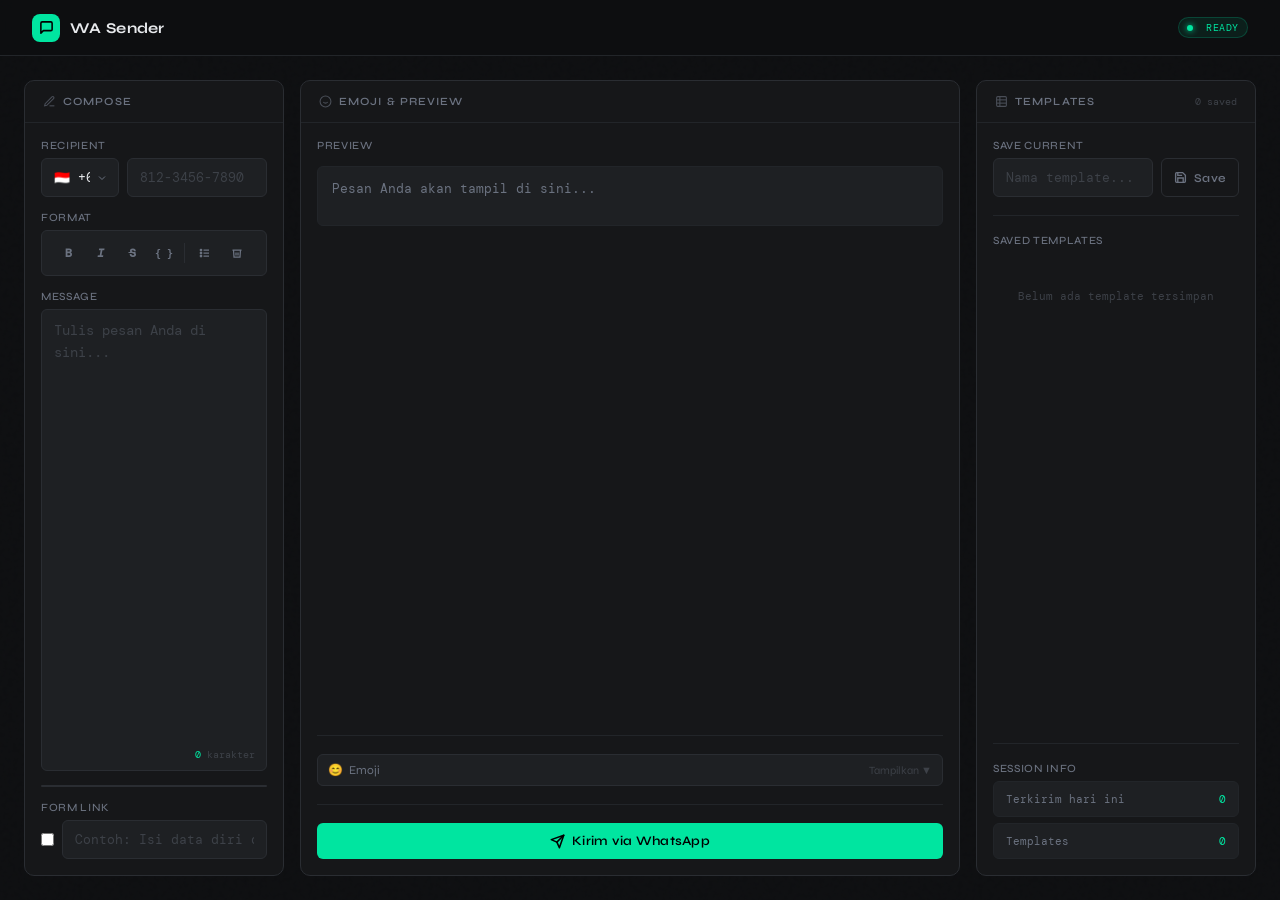
==== views/index.html @ 9ff25c44 "add admin and form manipulation" ====
<!DOCTYPE html>
<html lang="id">
<head>
<meta charset="UTF-8">
<meta name="viewport" content="width=device-width, initial-scale=1.0">
<title>WA Sender — Minimal</title>
<link rel="preconnect" href="https://fonts.googleapis.com">
<link href="https://fonts.googleapis.com/css2?family=DM+Mono:wght@300;400;500&family=Syne:wght@400;500;600;700&display=swap" rel="stylesheet">
<style>
  :root {
    --bg: #0e0f11;
    --surface: #161719;
    --surface2: #1e2023;
    --border: #2a2d32;
    --border-subtle: #222529;
    --accent: #00e5a0;
    --accent-dim: rgba(0,229,160,0.08);
    --accent-mid: rgba(0,229,160,0.18);
    --text: #e8eaed;
    --text-muted: #6b7280;
    --text-dim: #3d4148;
    --danger: #ff5b6b;
    --warn: #f5a623;
    --mono: 'DM Mono', monospace;
    --sans: 'Syne', sans-serif;
    --radius: 10px;
    --radius-sm: 6px;
  }

  *, *::before, *::after { box-sizing: border-box; margin: 0; padding: 0; }

  body {
    background: var(--bg);
    color: var(--text);
    font-family: var(--sans);
    min-height: 100vh;
    display: flex;
    flex-direction: column;
    overflow-x: hidden;
  }

  body::before {
    content: '';
    position: fixed;
    inset: 0;
    background-image: url("data:image/svg+xml,%3Csvg viewBox='0 0 200 200' xmlns='http://www.w3.org/2000/svg'%3E%3Cfilter id='n'%3E%3CfeTurbulence type='fractalNoise' baseFrequency='0.9' numOctaves='4' stitchTiles='stitch'/%3E%3C/filter%3E%3Crect width='100%25' height='100%25' filter='url(%23n)' opacity='0.04'/%3E%3C/svg%3E");
    pointer-events: none;
    z-index: 0;
    opacity: 0.4;
  }

  header {
    position: sticky;
    top: 0;
    z-index: 100;
    background: rgba(14,15,17,0.85);
    backdrop-filter: blur(16px);
    border-bottom: 1px solid var(--border-subtle);
    padding: 0 32px;
    height: 56px;
    display: flex;
    align-items: center;
    justify-content: space-between;
  }

  .logo {
    display: flex;
    align-items: center;
    gap: 10px;
    font-family: var(--sans);
    font-weight: 700;
    font-size: 15px;
    letter-spacing: 0.02em;
    color: var(--text);
  }

  .logo-icon {
    width: 28px; height: 28px;
    border-radius: 8px;
    background: var(--accent);
    display: flex; align-items: center; justify-content: center;
  }

  .logo-icon svg { width: 15px; height: 15px; }

  .header-badge {
    font-family: var(--mono);
    font-size: 10px;
    color: var(--accent);
    background: var(--accent-dim);
    border: 1px solid rgba(0,229,160,0.2);
    padding: 3px 8px;
    border-radius: 20px;
    letter-spacing: 0.06em;
  }

  .app {
    flex: 1;
    display: grid;
    grid-template-columns: 260px 1fr 280px;
    max-width: 1280px;
    margin: 0 auto;
    width: 100%;
    padding: 24px 24px;
    gap: 16px;
    position: relative;
    z-index: 1;
  }

  .panel {
    background: var(--surface);
    border: 1px solid var(--border);
    border-radius: var(--radius);
    overflow: hidden;
    display: flex;
    flex-direction: column;
  }

  .panel-header {
    padding: 14px 18px;
    border-bottom: 1px solid var(--border-subtle);
    display: flex;
    align-items: center;
    justify-content: space-between;
  }

  .panel-title {
    font-size: 11px;
    font-weight: 600;
    letter-spacing: 0.1em;
    text-transform: uppercase;
    color: var(--text-muted);
    display: flex;
    align-items: center;
    gap: 7px;
  }

  .panel-title svg { opacity: 0.6; }

  .panel-body { padding: 16px; flex: 1; display: flex; flex-direction: column; gap: 14px; }

  label {
    font-size: 11px;
    font-weight: 500;
    color: var(--text-muted);
    letter-spacing: 0.06em;
    text-transform: uppercase;
    display: block;
    margin-bottom: 6px;
  }

  input[type="text"], input[type="tel"], textarea, select {
    width: 100%;
    background: var(--surface2);
    border: 1px solid var(--border);
    border-radius: var(--radius-sm);
    color: var(--text);
    font-family: var(--mono);
    font-size: 13px;
    padding: 10px 12px;
    outline: none;
    transition: border-color 0.18s, box-shadow 0.18s;
    resize: none;
  }

  input:focus, textarea:focus, select:focus {
    border-color: var(--accent);
    box-shadow: 0 0 0 3px var(--accent-dim);
  }

  input::placeholder, textarea::placeholder { color: var(--text-dim); }

  .phone-row {
    display: flex;
    gap: 8px;
  }

  .country-code {
    width: 78px;
    flex-shrink: 0;
  }

  select {
    appearance: none;
    background-image: url("data:image/svg+xml,%3Csvg xmlns='http://www.w3.org/2000/svg' width='12' height='12' viewBox='0 0 24 24' fill='none' stroke='%236b7280' stroke-width='2'%3E%3Cpolyline points='6 9 12 15 18 9'%3E%3C/polyline%3E%3C/svg%3E");
    background-repeat: no-repeat;
    background-position: right 10px center;
    padding-right: 28px;
    cursor: pointer;
  }

  .message-wrap {
    position: relative;
    flex: 1;
    display: flex;
    flex-direction: column;
  }

  #message {
    flex: 1;
    min-height: 160px;
    line-height: 1.6;
    font-size: 13.5px;
    padding-bottom: 36px;
  }

  .msg-meta {
    position: absolute;
    bottom: 10px;
    right: 12px;
    font-family: var(--mono);
    font-size: 10px;
    color: var(--text-dim);
  }

  .msg-meta span { color: var(--accent); }

  .fmt-toolbar {
    display: flex;
    gap: 4px;
    padding: 8px 12px;
    background: var(--surface2);
    border: 1px solid var(--border);
    border-radius: var(--radius-sm);
  }

  .fmt-btn {
    width: 28px; height: 28px;
    display: flex; align-items: center; justify-content: center;
    background: transparent;
    border: none;
    border-radius: 5px;
    color: var(--text-muted);
    cursor: pointer;
    transition: background 0.15s, color 0.15s;
    font-family: var(--mono);
    font-size: 12px;
    font-weight: 600;
  }

  .fmt-btn:hover { background: var(--accent-dim); color: var(--accent); }

  .fmt-sep { width: 1px; background: var(--border); margin: 4px 2px; }

  .emoji-toggle {
    display: flex;
    align-items: center;
    justify-content: space-between;
    gap: 8px;
    cursor: pointer;
    padding: 8px 10px;
    background: var(--surface2);
    border-radius: var(--radius-sm);
    border: 1px solid var(--border);
    font-size: 12px;
    color: var(--text-muted);
  }

  .emoji-toggle span {
    display: inline-flex;
    align-items: center;
    gap: 6px;
  }

  .emoji-toggle-icon {
    font-size: 11px;
    color: var(--text-dim);
  }

  .emoji-section {
    margin-top: 8px;
  }

  .emoji-tabs {
    display: flex;
    gap: 2px;
    margin-bottom: 10px;
    background: var(--surface2);
    border-radius: var(--radius-sm);
    padding: 3px;
    border: 1px solid var(--border);
  }

  .etab {
    flex: 1;
    padding: 6px 4px;
    background: transparent;
    border: none;
    border-radius: 5px;
    font-size: 14px;
    cursor: pointer;
    transition: background 0.15s;
  }

  .etab.active { background: var(--surface); }
  .etab:hover { background: var(--accent-dim); }

  .emoji-grid {
    display: grid;
    grid-template-columns: repeat(7, 1fr);
    gap: 3px;
    max-height: 200px;
    overflow-y: auto;
    padding-right: 2px;
  }

  .emoji-grid::-webkit-scrollbar { width: 4px; }
  .emoji-grid::-webkit-scrollbar-track { background: transparent; }
  .emoji-grid::-webkit-scrollbar-thumb { background: var(--border); border-radius: 4px; }

  .emoji-btn {
    width: 100%;
    aspect-ratio: 1;
    display: flex;
    align-items: center;
    justify-content: center;
    font-size: 18px;
    background: transparent;
    border: none;
    border-radius: 6px;
    cursor: pointer;
    transition: background 0.12s, transform 0.1s;
    line-height: 1;
  }

  .emoji-btn:hover {
    background: var(--accent-dim);
    transform: scale(1.15);
  }

  .template-list {
    display: flex;
    flex-direction: column;
    gap: 8px;
    max-height: 320px;
    overflow-y: auto;
    padding-right: 2px;
  }

  .template-list::-webkit-scrollbar { width: 4px; }
  .template-list::-webkit-scrollbar-track { background: transparent; }
  .template-list::-webkit-scrollbar-thumb { background: var(--border); border-radius: 4px; }

  .tpl-card {
    background: var(--surface2);
    border: 1px solid var(--border-subtle);
    border-radius: var(--radius-sm);
    padding: 10px 12px;
    cursor: pointer;
    transition: border-color 0.15s, background 0.15s;
    position: relative;
  }

  .tpl-card:hover {
    border-color: var(--accent);
    background: var(--accent-dim);
  }

  .tpl-card-name {
    font-size: 11px;
    font-weight: 600;
    color: var(--text);
    letter-spacing: 0.04em;
    margin-bottom: 4px;
    display: flex;
    align-items: center;
    justify-content: space-between;
  }

  .tpl-card-preview {
    font-family: var(--mono);
    font-size: 11px;
    color: var(--text-muted);
    line-height: 1.5;
    white-space: nowrap;
    overflow: hidden;
    text-overflow: ellipsis;
  }

  .tpl-actions {
    display: flex;
    gap: 4px;
    opacity: 0;
    transition: opacity 0.15s;
  }

  .tpl-card:hover .tpl-actions { opacity: 1; }

  .tpl-act-btn {
    width: 20px; height: 20px;
    display: flex; align-items: center; justify-content: center;
    background: transparent;
    border: none;
    border-radius: 4px;
    color: var(--text-muted);
    cursor: pointer;
    font-size: 11px;
    transition: color 0.15s, background 0.15s;
  }

  .tpl-act-btn:hover { color: var(--accent); background: var(--accent-dim); }
  .tpl-act-btn.del:hover { color: var(--danger); background: rgba(255,91,107,0.1); }

  .save-tpl-row {
    display: flex;
    gap: 8px;
  }

  .save-tpl-row input { flex: 1; }

  .btn {
    display: inline-flex;
    align-items: center;
    justify-content: center;
    gap: 7px;
    padding: 10px 18px;
    border-radius: var(--radius-sm);
    border: none;
    font-family: var(--sans);
    font-size: 13px;
    font-weight: 600;
    cursor: pointer;
    transition: all 0.18s;
    letter-spacing: 0.02em;
    white-space: nowrap;
  }

  .btn-primary {
    background: var(--accent);
    color: #000;
    width: 100%;
  }

  .btn-primary:hover {
    background: #00ffb2;
    box-shadow: 0 0 24px rgba(0,229,160,0.3);
    transform: translateY(-1px);
  }

  .btn-primary:active { transform: translateY(0); }

  .btn-ghost {
    background: transparent;
    color: var(--text-muted);
    border: 1px solid var(--border);
  }

  .btn-ghost:hover { border-color: var(--accent); color: var(--accent); background: var(--accent-dim); }

  .btn-sm { padding: 7px 12px; font-size: 12px; }

  .send-panel .panel-body {
    gap: 12px;
  }

  .send-info-row {
    display: flex;
    justify-content: space-between;
    align-items: center;
    padding: 10px 12px;
    background: var(--surface2);
    border: 1px solid var(--border-subtle);
    border-radius: var(--radius-sm);
  }

  .send-info-label {
    font-family: var(--mono);
    font-size: 11px;
    color: var(--text-muted);
  }

  .send-info-val {
    font-family: var(--mono);
    font-size: 11px;
    color: var(--accent);
  }

  .toast {
    position: fixed;
    bottom: 28px;
    left: 50%;
    transform: translateX(-50%) translateY(60px);
    background: var(--surface);
    border: 1px solid var(--border);
    border-radius: 10px;
    padding: 12px 20px;
    font-size: 13px;
    font-family: var(--mono);
    display: flex;
    align-items: center;
    gap: 10px;
    z-index: 999;
    transition: transform 0.3s cubic-bezier(0.34,1.56,0.64,1), opacity 0.3s;
    opacity: 0;
    box-shadow: 0 8px 32px rgba(0,0,0,0.5);
    pointer-events: none;
  }

  .toast.show {
    transform: translateX(-50%) translateY(0);
    opacity: 1;
  }

  .toast.success { border-color: var(--accent); }
  .toast.error { border-color: var(--danger); }

  .toast-dot {
    width: 7px; height: 7px;
    border-radius: 50%;
    flex-shrink: 0;
  }

  .toast.success .toast-dot { background: var(--accent); box-shadow: 0 0 8px var(--accent); }
  .toast.error .toast-dot { background: var(--danger); }

  .preview-bubble {
    background: var(--surface2);
    border: 1px solid var(--border-subtle);
    border-radius: var(--radius-sm);
    padding: 12px 14px;
    font-family: var(--mono);
    font-size: 12.5px;
    line-height: 1.65;
    color: var(--text-muted);
    min-height: 60px;
    white-space: pre-wrap;
    word-break: break-word;
  }

  .preview-bubble em { color: var(--text); font-style: italic; }
  .preview-bubble strong { color: var(--text); font-weight: 600; }

  .char-bar {
    height: 2px;
    background: var(--border);
    border-radius: 1px;
    overflow: hidden;
  }

  .char-bar-fill {
    height: 100%;
    background: var(--accent);
    border-radius: 1px;
    transition: width 0.2s, background 0.2s;
  }

  .divider {
    height: 1px;
    background: var(--border-subtle);
    margin: 4px 0;
  }

  ::-webkit-scrollbar { width: 4px; height: 4px; }
  ::-webkit-scrollbar-track { background: transparent; }
  ::-webkit-scrollbar-thumb { background: var(--border); border-radius: 4px; }

  @keyframes fadeIn {
    from { opacity: 0; transform: translateY(8px); }
    to { opacity: 1; transform: translateY(0); }
  }

  .panel { animation: fadeIn 0.35s ease both; }
  .panel:nth-child(2) { animation-delay: 0.07s; }
  .panel:nth-child(3) { animation-delay: 0.14s; }

  .live-dot {
    width: 6px; height: 6px;
    border-radius: 50%;
    background: var(--accent);
    box-shadow: 0 0 6px var(--accent);
    animation: pulse 2s ease-in-out infinite;
    display: inline-block;
  }

  @keyframes pulse {
    0%, 100% { opacity: 1; box-shadow: 0 0 6px var(--accent); }
    50% { opacity: 0.4; box-shadow: 0 0 2px var(--accent); }
  }

  .flex-row { display: flex; align-items: center; gap: 8px; }
  .flex-1 { flex: 1; }

  .hidden { display: none !important; }

  /* Mobile layout */
  @media (max-width: 900px) {
    header {
      padding: 0 16px;
    }

    .app {
      grid-template-columns: 1fr;
      padding: 16px 14px 20px;
      gap: 12px;
    }

    .panel {
      width: 100%;
    }

    .panel-body {
      padding: 14px;
      gap: 12px;
    }

    .message-wrap #message {
      min-height: 140px;
    }
  }
</style>
</head>
<body>

<header>
  <div class="logo">
    <div class="logo-icon">
      <svg viewBox="0 0 24 24" fill="none" stroke="#000" stroke-width="2.5" stroke-linecap="round" stroke-linejoin="round">
        <path d="M21 15a2 2 0 0 1-2 2H7l-4 4V5a2 2 0 0 1 2-2h14a2 2 0 0 1 2 2z"/>
      </svg>
    </div>
    WA Sender
  </div>
  <div class="header-badge"><span class="live-dot"></span> &nbsp;READY</div>
</header>

<div class="app">

  <div class="panel" style="animation-delay:0s">
    <div class="panel-header">
      <div class="panel-title">
        <svg width="13" height="13" viewBox="0 0 24 24" fill="none" stroke="currentColor" stroke-width="2"><path d="M12 20h9"/><path d="M16.5 3.5a2.121 2.121 0 0 1 3 3L7 19l-4 1 1-4L16.5 3.5z"/></svg>
        Compose
      </div>
    </div>
    <div class="panel-body">

      <div>
        <label>Recipient</label>
        <div class="phone-row">
          <select class="country-code" id="countryCode">
            <option value="62">🇮🇩 +62</option>
            <option value="1">🇺🇸 +1</option>
            <option value="44">🇬🇧 +44</option>
            <option value="65">🇸🇬 +65</option>
            <option value="60">🇲🇾 +60</option>
            <option value="61">🇦🇺 +61</option>
            <option value="81">🇯🇵 +81</option>
            <option value="82">🇰🇷 +82</option>
            <option value="86">🇨🇳 +86</option>
            <option value="91">🇮🇳 +91</option>
          </select>
          <input type="tel" id="phoneNumber" placeholder="812-3456-7890" style="flex:1">
        </div>
      </div>

      <div>
        <label>Format</label>
        <div class="fmt-toolbar">
          <button class="fmt-btn" onclick="wrapText('*','*')" title="Bold">B</button>
          <button class="fmt-btn" onclick="wrapText('_','_')" title="Italic" style="font-style:italic">I</button>
          <button class="fmt-btn" onclick="wrapText('~','~')" title="Strikethrough" style="text-decoration:line-through">S</button>
          <button class="fmt-btn" onclick="wrapText('```','```')" title="Monospace" style="font-family:monospace;font-size:10px">{ }</button>
          <div class="fmt-sep"></div>
          <button class="fmt-btn" onclick="insertText('\n• ')" title="Bullet">
            <svg width="12" height="12" viewBox="0 0 24 24" fill="none" stroke="currentColor" stroke-width="2.5"><line x1="9" y1="6" x2="20" y2="6"/><line x1="9" y1="12" x2="20" y2="12"/><line x1="9" y1="18" x2="20" y2="18"/><circle cx="4" cy="6" r="1.5" fill="currentColor"/><circle cx="4" cy="12" r="1.5" fill="currentColor"/><circle cx="4" cy="18" r="1.5" fill="currentColor"/></svg>
          </button>
          <button class="fmt-btn" onclick="clearMsg()" title="Clear">
            <svg width="12" height="12" viewBox="0 0 24 24" fill="none" stroke="currentColor" stroke-width="2.5"><polyline points="3 6 5 6 21 6"/><path d="M19 6l-1 14H6L5 6"/><path d="M10 11v6"/><path d="M14 11v6"/></svg>
          </button>
        </div>
      </div>

      <div class="message-wrap flex-1">
        <label>Message</label>
        <textarea id="message" placeholder="Tulis pesan Anda di sini..." oninput="updatePreview(); updateCharCount()"></textarea>
        <div class="msg-meta"><span id="charCount">0</span> karakter</div>
      </div>

      <div class="char-bar"><div class="char-bar-fill" id="charBar" style="width:0%"></div></div>

      <div>
        <label>Form Link</label>
        <div class="flex-row">
          <input type="checkbox" id="useFormLink" style="width:auto;flex:0">
          <input type="text" id="formLinkText" placeholder="Contoh: Isi data diri di sini" style="flex:1">
        </div>
      </div>

    </div>
  </div>

  <div class="panel" style="animation-delay:0.07s">
    <div class="panel-header">
      <div class="panel-title">
        <svg width="13" height="13" viewBox="0 0 24 24" fill="none" stroke="currentColor" stroke-width="2"><circle cx="12" cy="12" r="10"/><path d="M8 13s1.5 2 4 2 4-2 4-2"/><line x1="9" y1="9" x2="9.01" y2="9"/><line x1="15" y1="9" x2="15.01" y2="9"/></svg>
        Emoji & Preview
      </div>
    </div>
    <div class="panel-body">

      <div style="flex:1; display:flex; flex-direction:column; gap:8px;">
        <label>Preview</label>
        <div class="preview-bubble" id="preview">Pesan Anda akan tampil di sini...</div>
      </div>

      <div class="divider"></div>

      <div>
        <div class="emoji-toggle" onclick="toggleEmoji()">
          <span><span>😊</span> <span>Emoji</span></span>
          <span class="emoji-toggle-icon" id="emojiToggleIcon">Tampilkan ▼</span>
        </div>
        <div id="emojiContainer" class="emoji-section hidden">
          <div class="emoji-tabs">
            <button class="etab active" onclick="showEmojiCat(0,this)">😊</button>
            <button class="etab" onclick="showEmojiCat(1,this)">🎉</button>
            <button class="etab" onclick="showEmojiCat(2,this)">💼</button>
            <button class="etab" onclick="showEmojiCat(3,this)">❤️</button>
            <button class="etab" onclick="showEmojiCat(4,this)">🌟</button>
            <button class="etab" onclick="showEmojiCat(5,this)">🤝</button>
          </div>
          <div class="emoji-grid" id="emojiGrid"></div>
        </div>
      </div>

      <div class="divider"></div>

      <button class="btn btn-primary" onclick="sendMessage()">
        <svg width="15" height="15" viewBox="0 0 24 24" fill="none" stroke="currentColor" stroke-width="2.5" stroke-linecap="round" stroke-linejoin="round"><line x1="22" y1="2" x2="11" y2="13"/><polygon points="22 2 15 22 11 13 2 9 22 2"/></svg>
        Kirim via WhatsApp
      </button>

    </div>
  </div>

  <div class="panel" style="animation-delay:0.14s">
    <div class="panel-header">
      <div class="panel-title">
        <svg width="13" height="13" viewBox="0 0 24 24" fill="none" stroke="currentColor" stroke-width="2"><rect x="3" y="3" width="18" height="18" rx="2"/><line x1="3" y1="9" x2="21" y2="9"/><line x1="3" y1="15" x2="21" y2="15"/><line x1="9" y1="3" x2="9" y2="21"/></svg>
        Templates
      </div>
      <span style="font-family:var(--mono);font-size:10px;color:var(--text-dim)" id="tplCount">0 saved</span>
    </div>
    <div class="panel-body">

      <div>
        <label>Save Current</label>
        <div class="save-tpl-row">
          <input type="text" id="tplName" placeholder="Nama template...">
          <button class="btn btn-ghost btn-sm" onclick="saveTemplate()">
            <svg width="13" height="13" viewBox="0 0 24 24" fill="none" stroke="currentColor" stroke-width="2.5"><path d="M19 21H5a2 2 0 0 1-2-2V5a2 2 0 0 1 2-2h11l5 5v11a2 2 0 0 1-2 2z"/><polyline points="17 21 17 13 7 13 7 21"/><polyline points="7 3 7 8 15 8"/></svg>
            Save
          </button>
        </div>
      </div>

      <div class="divider"></div>

      <div style="flex:1; overflow:hidden; display:flex; flex-direction:column; gap:8px;">
        <label>Saved Templates</label>
        <div class="template-list" id="templateList"></div>
        <div id="tplEmpty" style="text-align:center;padding:20px 0;font-family:var(--mono);font-size:11px;color:var(--text-dim);">
          Belum ada template tersimpan
        </div>
      </div>

      <div class="divider"></div>

      <div>
        <label>Session Info</label>
        <div style="display:flex;flex-direction:column;gap:6px;">
          <div class="send-info-row">
            <span class="send-info-label">Terkirim hari ini</span>
            <span class="send-info-val" id="sentCount">0</span>
          </div>
          <div class="send-info-row">
            <span class="send-info-label">Templates</span>
            <span class="send-info-val" id="tplCountVal">0</span>
          </div>
        </div>
      </div>

    </div>
  </div>

</div>

<div class="toast" id="toast">
  <div class="toast-dot"></div>
  <span id="toastMsg"></span>
</div>

<script>
const emojiCategories = [
  [
    '\u{1F60A}','\u{1F600}','\u{1F603}','\u{1F604}','\u{1F601}','\u{1F606}','\u{1F605}','\u{1F602}','\u{1F923}',
    '\u{1F970}','\u{1F60D}','\u{1F929}','\u{1F618}','\u{1F617}','\u{1F619}','\u{1F61A}','\u{1F642}','\u{1F917}',
    '\u{1F60C}','\u{1F614}','\u{1F62A}','\u{1F634}','\u{1F61B}','\u{1F61C}','\u{1F61D}','\u{1F924}','\u{1F644}',
    '\u{1F612}','\u{1F610}','\u{1F611}','\u{1F636}','\u{1F60F}','\u{1F623}','\u{1F625}','\u{1F62E}','\u{1F62F}',
    '\u{1F632}','\u{1F635}','\u{1F92F}','\u{1F631}','\u{1F628}','\u{1F630}','\u{1F627}','\u{1F622}','\u{1F62D}',
    '\u{1F613}','\u{1F629}','\u{1F62B}','\u{1F971}','\u{1F620}','\u{1F621}','\u{1F624}','\u{1F47F}'
  ],
  [
    '\u{1F389}','\u{1F38A}','\u{1F388}','\u{1F381}','\u{1F382}','\u{1F380}','\u{1F3C6}','\u{1F947}','\u{1F948}',
    '\u{1F949}','\u{1F396}','\u{1F3C5}','\u{1F397}','\u{1F39F}','\u{1F3AA}','\u{1F3AB}','\u{1F3A8}','\u{1F3AD}',
    '\u{1F3AC}','\u{1F3A4}','\u{1F3A7}','\u{1F3B5}','\u{1F3B6}','\u{1F3B7}','\u{1F3B8}','\u{1F3B9}','\u{1F3BA}',
    '\u{1F3BB}','\u{1F941}','\u{1F3AE}','\u{1F579}','\u{1F3B2}','\u{1F0CF}','\u{1F004}','\u{1F3AF}','\u{1F3B3}',
    '\u{1F3BE}','\u{1F3C0}','\u{1F3C8}','\u{1F3C9}','\u{1F6A9}','\u{1F6F9}','\u{1F938}','\u{1F973}','\u{1F64C}',
    '\u{1F44F}','\u{1F932}','\u{1F64F}'
  ],
  [
    '\u{1F4BC}','\u{1F4CA}','\u{1F4C8}','\u{1F4C9}','\u{1F4CB}','\u{1F4CC}','\u{1F4CD}','\u{1F4CE}','\u{1F587}',
    '\u{1F4CF}','\u{1F4D0}','\u{2702}','\u{1F5C3}','\u{1F5C4}','\u{1F5D1}','\u{1F58A}','\u{270F}','\u{1F58B}',
    '\u{1F4DD}','\u{1F4BB}','\u{1F5A5}','\u{1F5A8}','\u{2328}','\u{1F5B1}','\u{1F4F1}','\u{1F4F2}','\u{260E}',
    '\u{1F4DE}','\u{1F4DF}','\u{1F4E0}','\u{1F4FA}','\u{1F4F7}','\u{1F4F8}','\u{1F4FD}','\u{1F3A5}','\u{1F4E1}',
    '\u{1F52D}','\u{1F52C}','\u{1F4A1}','\u{1F526}','\u{1F527}','\u{1F528}','\u{2699}','\u{1F6E0}','\u{1F529}'
  ],
  [
    '\u{2764}','\u{1F9E1}','\u{1F49B}','\u{1F49A}','\u{1F499}','\u{1F49C}','\u{1F5A4}','\u{1F90D}','\u{1F90E}',
    '\u{1F497}','\u{1F493}','\u{1F495}','\u{1F496}','\u{1F49E}','\u{1F49D}','\u{1F494}','\u{2763}','\u{1F48B}',
    '\u{1F48C}','\u{1F48D}','\u{1F48E}','\u{1F48F}','\u{1F491}','\u{1F492}','\u{1F339}','\u{1F338}','\u{1F490}',
    '\u{1F33A}','\u{1F33B}','\u{1F33C}','\u{1F31E}','\u{1F31D}','\u{1F31C}','\u{1F31B}','\u{1F31A}','\u{1F31F}'
  ],
  [
    '\u{1F31F}','\u{2B50}','\u{2728}','\u{1F4AB}','\u{1F320}','\u{1F30C}','\u{1F319}','\u{2600}','\u{1F324}',
    '\u{26C5}','\u{1F325}','\u{2601}','\u{1F326}','\u{1F327}','\u{26C8}','\u{1F329}','\u{1F328}','\u{2744}',
    '\u{2603}','\u{26C4}','\u{1F32C}','\u{1F4A8}','\u{1F4A7}','\u{1F4A6}','\u{1F30A}','\u{1F308}','\u{1F33C}',
    '\u{1F337}','\u{1F331}','\u{1F33F}','\u{1F340}','\u{1F341}','\u{1F342}','\u{1F343}','\u{1F334}','\u{1F335}',
    '\u{1F38B}','\u{1F38D}','\u{1F33E}','\u{1F344}','\u{1F330}','\u{1F98B}','\u{1F41D}'
  ],
  [
    '\u{1F91D}','\u{1F44D}','\u{1F44E}','\u{1F44C}','\u{270C}','\u{1F91E}','\u{1F91F}','\u{1F918}','\u{1F919}',
    '\u{1F448}','\u{1F449}','\u{1F446}','\u{261D}','\u{1F447}','\u{1F44B}','\u{1F91A}','\u{1F590}','\u{270B}',
    '\u{1F596}','\u{1F44F}','\u{1F64C}','\u{1F450}','\u{1F932}','\u{1F64F}','\u{270D}','\u{1F485}','\u{1F933}',
    '\u{1F4AA}','\u{1F9BE}','\u{1F9BF}','\u{1F9B5}','\u{1F9B6}','\u{1F4B0}','\u{1F4B5}','\u{1F4B6}','\u{1F4B7}',
    '\u{1F4B8}','\u{1F4B3}','\u{1F3E6}','\u{1F4E6}','\u{1F4EB}','\u{1F4EC}','\u{1F4ED}','\u{1F4EE}','\u{1F3E2}'
  ],
];

let activeEmojiCat = 0;

function showEmojiCat(idx, btn) {
  activeEmojiCat = idx;
  document.querySelectorAll('.etab').forEach(b => b.classList.remove('active'));
  btn.classList.add('active');
  renderEmojis();
}

function toggleEmoji() {
  const container = document.getElementById('emojiContainer');
  const icon = document.getElementById('emojiToggleIcon');
  const isHidden = container.classList.contains('hidden');
  if (isHidden) {
    container.classList.remove('hidden');
    icon.textContent = 'Sembunyikan ▲';
    renderEmojis();
  } else {
    container.classList.add('hidden');
    icon.textContent = 'Tampilkan ▼';
  }
}

function renderEmojis() {
  const grid = document.getElementById('emojiGrid');
  grid.innerHTML = '';
  emojiCategories[activeEmojiCat].forEach(e => {
    const btn = document.createElement('button');
    btn.className = 'emoji-btn';
    btn.textContent = e;
    btn.title = e;
    btn.onclick = () => insertEmoji(e);
    grid.appendChild(btn);
  });
}

function insertEmoji(e) {
  const ta = document.getElementById('message');
  const start = ta.selectionStart;
  const end = ta.selectionEnd;
  const val = ta.value;
  ta.value = val.slice(0, start) + e + val.slice(end);
  ta.selectionStart = ta.selectionEnd = start + [...e].length;
  ta.focus();
  updatePreview();
  updateCharCount();
}

function wrapText(before, after) {
  const ta = document.getElementById('message');
  const start = ta.selectionStart;
  const end = ta.selectionEnd;
  const sel = ta.value.slice(start, end);
  ta.value = ta.value.slice(0, start) + before + (sel || 'teks') + after + ta.value.slice(end);
  ta.selectionStart = start + before.length;
  ta.selectionEnd = start + before.length + (sel || 'teks').length;
  ta.focus();
  updatePreview();
  updateCharCount();
}

function insertText(txt) {
  const ta = document.getElementById('message');
  const start = ta.selectionStart;
  ta.value = ta.value.slice(0, start) + txt + ta.value.slice(start);
  ta.selectionStart = ta.selectionEnd = start + txt.length;
  ta.focus();
  updatePreview();
  updateCharCount();
}

function clearMsg() {
  document.getElementById('message').value = '';
  updatePreview();
  updateCharCount();
}

function buildMessageWithLink() {
  let msg = document.getElementById('message').value;
  const useForm = document.getElementById('useFormLink')?.checked;
  if (useForm) {
    const custom = document.getElementById('formLinkText')?.value.trim();
    const base = (typeof window !== 'undefined' ? window.location.origin : '');
    const link = base + '/form';
    const prefix = custom || 'Isi data diri di sini:';
    msg = msg + '\n\n' + prefix + ' ' + link;
  }
  return msg;
}

function updatePreview() {
  const msg = buildMessageWithLink();
  if (!msg.trim()) {
    document.getElementById('preview').innerHTML = '<span style="color:var(--text-dim)">Pesan Anda akan tampil di sini...</span>';
    return;
  }
  let html = msg
    .replace(/&/g,'&amp;')
    .replace(/</g,'&lt;')
    .replace(/>/g,'&gt;')
    .replace(/\*([^*\n]+)\*/g,'<strong>$1</strong>')
    .replace(/_([^_\n]+)_/g,'<em>$1</em>')
    .replace(/~([^~\n]+)~/g,'<span style="text-decoration:line-through;opacity:0.7">$1</span>')
    .replace(/```([\s\S]*?)```/g,'<code style="background:var(--bg);padding:2px 6px;border-radius:3px;font-family:var(--mono)">$1</code>')
    .replace(/\n/g,'<br>');
  document.getElementById('preview').innerHTML = html;
}

function updateCharCount() {
  const len = document.getElementById('message').value.length;
  document.getElementById('charCount').textContent = len;
  const pct = Math.min(len / 1000 * 100, 100);
  const bar = document.getElementById('charBar');
  bar.style.width = pct + '%';
  bar.style.background = pct > 80 ? 'var(--danger)' : pct > 60 ? 'var(--warn)' : 'var(--accent)';
}

let templates = JSON.parse(localStorage.getItem('wa_templates') || '[]');
let sentToday = 0;

function renderTemplates() {
  const list = document.getElementById('templateList');
  const empty = document.getElementById('tplEmpty');
  const count = templates.length;
  document.getElementById('tplCount').textContent = count + ' saved';
  document.getElementById('tplCountVal').textContent = count;

  list.innerHTML = '';
  if (count === 0) {
    empty.style.display = 'block';
    return;
  }
  empty.style.display = 'none';

  templates.forEach((tpl, i) => {
    const card = document.createElement('div');
    card.className = 'tpl-card';
    card.innerHTML = `
      <div class="tpl-card-name">
        <span>${escHtml(tpl.name)}</span>
        <div class="tpl-actions">
          <button class="tpl-act-btn" onclick="loadTemplate(${i})" title="Load">
            <svg width="11" height="11" viewBox="0 0 24 24" fill="none" stroke="currentColor" stroke-width="2.5"><polyline points="5 12 19 12"/><polyline points="12 5 19 12 12 19"/></svg>
          </button>
          <button class="tpl-act-btn del" onclick="deleteTemplate(${i})" title="Delete">
            <svg width="11" height="11" viewBox="0 0 24 24" fill="none" stroke="currentColor" stroke-width="2.5"><polyline points="3 6 5 6 21 6"/><path d="M19 6l-1 14H6L5 6"/></svg>
          </button>
        </div>
      </div>
      <div class="tpl-card-preview">${escHtml(tpl.body.slice(0, 60))}${tpl.body.length > 60 ? '…' : ''}</div>
    `;
    list.appendChild(card);
  });
}

function saveTemplate() {
  const name = document.getElementById('tplName').value.trim();
  const body = document.getElementById('message').value.trim();
  if (!name) { showToast('Masukkan nama template', 'error'); return; }
  if (!body) { showToast('Pesan tidak boleh kosong', 'error'); return; }
  templates.unshift({ name, body });
  localStorage.setItem('wa_templates', JSON.stringify(templates));
  document.getElementById('tplName').value = '';
  renderTemplates();
  showToast('Template "' + name + '" tersimpan', 'success');
}

function loadTemplate(i) {
  const tpl = templates[i];
  document.getElementById('message').value = tpl.body;
  updatePreview();
  updateCharCount();
  showToast('Template "' + tpl.name + '" dimuat', 'success');
}

function deleteTemplate(i) {
  const name = templates[i].name;
  templates.splice(i, 1);
  localStorage.setItem('wa_templates', JSON.stringify(templates));
  renderTemplates();
  showToast('Template "' + name + '" dihapus', 'error');
}

function sendMessage() {
  const code = document.getElementById('countryCode').value;
  let phone = document.getElementById('phoneNumber').value.replace(/\D/g, '');
  const fullMsg = buildMessageWithLink().trim();

  if (!phone) { showToast('Masukkan nomor tujuan', 'error'); return; }
  if (!fullMsg) { showToast('Pesan tidak boleh kosong', 'error'); return; }

  if (phone.startsWith('0')) phone = phone.slice(1);

  const fullPhone = code + phone;
  const encoded = encodeURIComponent(fullMsg);
  const url = `https://wa.me/${fullPhone}?text=${encoded}`;

  window.open(url, '_blank', 'noopener');

  fetch('/api/send', {
    method: 'POST',
    headers: {
      'Content-Type': 'application/json; charset=utf-8',
    },
    body: JSON.stringify({
      phone_number: fullPhone,
      message: fullMsg,
    }),
  }).catch(() => {});

  sentToday++;
  document.getElementById('sentCount').textContent = sentToday;
  showToast('Membuka WhatsApp...', 'success');
}

let toastTimer;
function showToast(msg, type = 'success') {
  const t = document.getElementById('toast');
  document.getElementById('toastMsg').textContent = msg;
  t.className = 'toast ' + type + ' show';
  clearTimeout(toastTimer);
  toastTimer = setTimeout(() => t.className = 'toast ' + type, 2800);
}

function escHtml(s) {
  return s.replace(/&/g,'&amp;').replace(/</g,'&lt;').replace(/>/g,'&gt;');
}

renderEmojis();
renderTemplates();
</script>
</body>
</html>
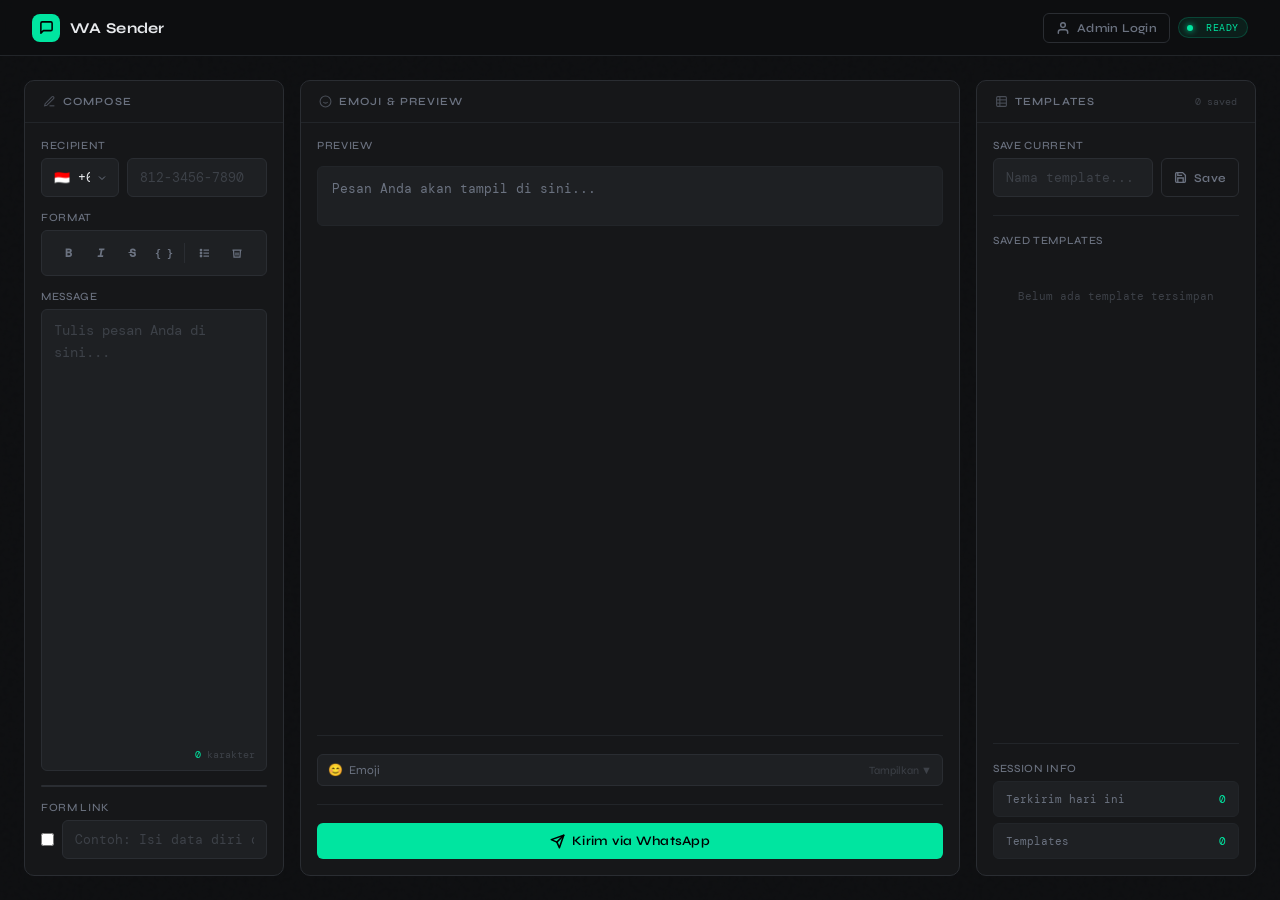
==== commit f5cc28fc: "add admin login button to header" ====
--- a/views/index.html
+++ b/views/index.html
@@ -449,6 +449,8 @@
 
   .btn-sm { padding: 7px 12px; font-size: 12px; }
 
+  a.btn { text-decoration: none; }
+
   .send-panel .panel-body {
     gap: 12px;
   }
@@ -620,7 +622,16 @@
     </div>
     WA Sender
   </div>
-  <div class="header-badge"><span class="live-dot"></span> &nbsp;READY</div>
+  <div class="flex-row">
+    <a class="btn btn-ghost btn-sm" href="/admin/login" aria-label="Login Admin">
+      <svg width="14" height="14" viewBox="0 0 24 24" fill="none" stroke="currentColor" stroke-width="2.5" stroke-linecap="round" stroke-linejoin="round">
+        <path d="M20 21v-2a4 4 0 0 0-4-4H8a4 4 0 0 0-4 4v2"/>
+        <circle cx="12" cy="7" r="4"/>
+      </svg>
+      Admin Login
+    </a>
+    <div class="header-badge"><span class="live-dot"></span> &nbsp;READY</div>
+  </div>
 </header>
 
 <div class="app">
@@ -835,6 +846,13 @@
     '\u{1F4AA}','\u{1F9BE}','\u{1F9BF}','\u{1F9B5}','\u{1F9B6}','\u{1F4B0}','\u{1F4B5}','\u{1F4B6}','\u{1F4B7}',
     '\u{1F4B8}','\u{1F4B3}','\u{1F3E6}','\u{1F4E6}','\u{1F4EB}','\u{1F4EC}','\u{1F4ED}','\u{1F4EE}','\u{1F3E2}'
   ],
+  [
+    '\u{1F436}','\u{1F431}','\u{1F42D}','\u{1F439}','\u{1F430}','\u{1F438}','\u{1F42E}','\u{1F437}','\u{1F43A}',
+    '\u{1F43B}','\u{1F428}','\u{1F43C}','\u{1F427}','\u{1F426}','\u{1F424}','\u{1F425}','\u{1F423}','\u{1F414}',
+    '\u{1F40D}','\u{1F40E}','\u{1F422}','\u{1F421}','\u{1F41B}','\u{1F41C}','\u{1F41D}','\u{1F41E}','\u{1F40C}',
+    '\u{1F419}','\u{1F41A}','\u{1F40B}','\u{1F40A}','\u{1F406}','\u{1F405}','\u{1F403}','\u{1F47E}','\u{1F47D}',
+    '\u{1F47B}','\u{1F47A}','\u{1F479}','\u{1F478}','\u{1F475}','\u{1F474}','\u{1F472}','\u{1F46E}','\u{1F46F}',
+  ],
 ];
 
 let activeEmojiCat = 0;
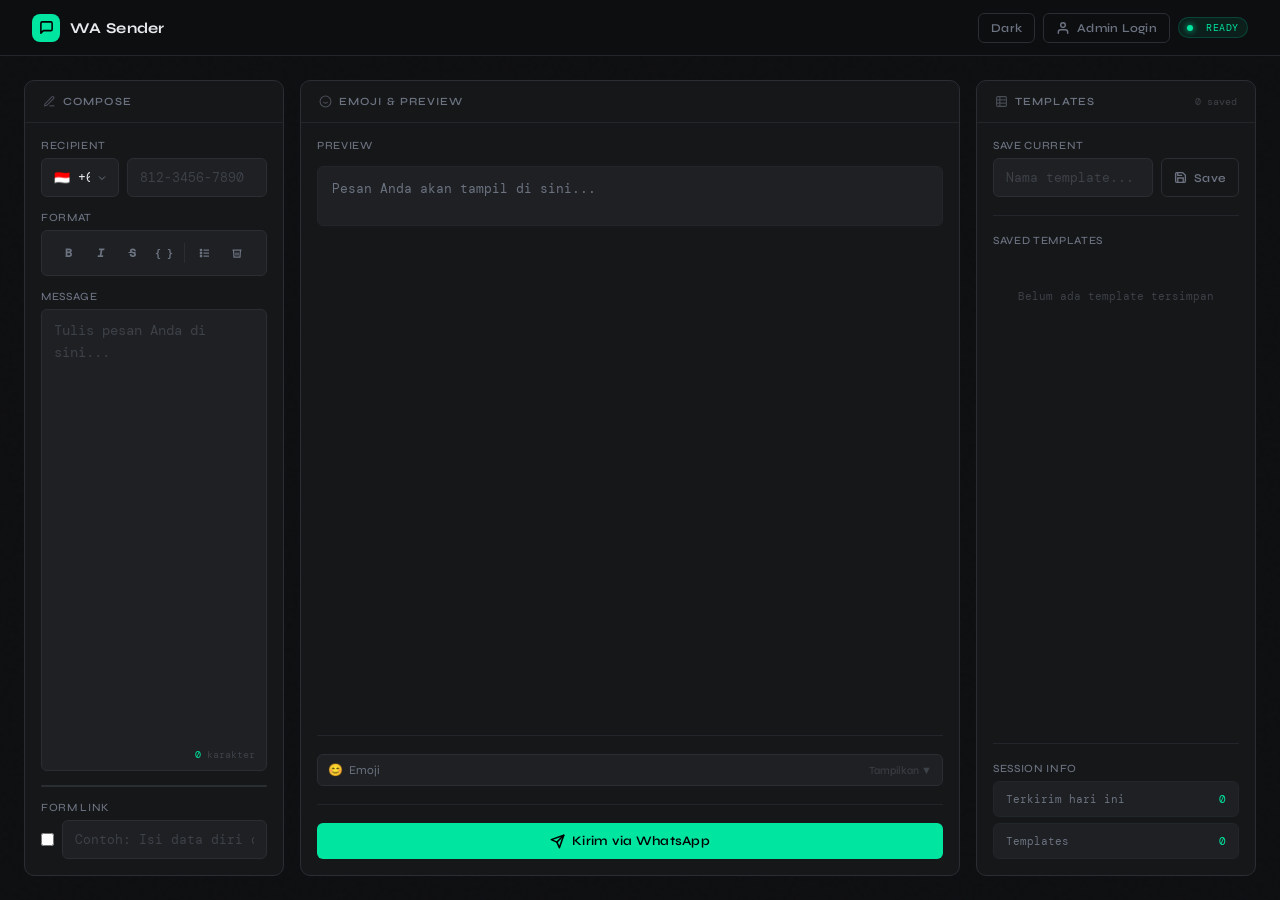
==== commit 143550bf: "feat: add dark and light theme support with CSS variables - Created a new CSS file for styling with " ====
--- a/views/index.html
+++ b/views/index.html
@@ -6,610 +6,7 @@
 <title>WA Sender — Minimal</title>
 <link rel="preconnect" href="https://fonts.googleapis.com">
 <link href="https://fonts.googleapis.com/css2?family=DM+Mono:wght@300;400;500&family=Syne:wght@400;500;600;700&display=swap" rel="stylesheet">
-<style>
-  :root {
-    --bg: #0e0f11;
-    --surface: #161719;
-    --surface2: #1e2023;
-    --border: #2a2d32;
-    --border-subtle: #222529;
-    --accent: #00e5a0;
-    --accent-dim: rgba(0,229,160,0.08);
-    --accent-mid: rgba(0,229,160,0.18);
-    --text: #e8eaed;
-    --text-muted: #6b7280;
-    --text-dim: #3d4148;
-    --danger: #ff5b6b;
-    --warn: #f5a623;
-    --mono: 'DM Mono', monospace;
-    --sans: 'Syne', sans-serif;
-    --radius: 10px;
-    --radius-sm: 6px;
-  }
-
-  *, *::before, *::after { box-sizing: border-box; margin: 0; padding: 0; }
-
-  body {
-    background: var(--bg);
-    color: var(--text);
-    font-family: var(--sans);
-    min-height: 100vh;
-    display: flex;
-    flex-direction: column;
-    overflow-x: hidden;
-  }
-
-  body::before {
-    content: '';
-    position: fixed;
-    inset: 0;
-    background-image: url("data:image/svg+xml,%3Csvg viewBox='0 0 200 200' xmlns='http://www.w3.org/2000/svg'%3E%3Cfilter id='n'%3E%3CfeTurbulence type='fractalNoise' baseFrequency='0.9' numOctaves='4' stitchTiles='stitch'/%3E%3C/filter%3E%3Crect width='100%25' height='100%25' filter='url(%23n)' opacity='0.04'/%3E%3C/svg%3E");
-    pointer-events: none;
-    z-index: 0;
-    opacity: 0.4;
-  }
-
-  header {
-    position: sticky;
-    top: 0;
-    z-index: 100;
-    background: rgba(14,15,17,0.85);
-    backdrop-filter: blur(16px);
-    border-bottom: 1px solid var(--border-subtle);
-    padding: 0 32px;
-    height: 56px;
-    display: flex;
-    align-items: center;
-    justify-content: space-between;
-  }
-
-  .logo {
-    display: flex;
-    align-items: center;
-    gap: 10px;
-    font-family: var(--sans);
-    font-weight: 700;
-    font-size: 15px;
-    letter-spacing: 0.02em;
-    color: var(--text);
-  }
-
-  .logo-icon {
-    width: 28px; height: 28px;
-    border-radius: 8px;
-    background: var(--accent);
-    display: flex; align-items: center; justify-content: center;
-  }
-
-  .logo-icon svg { width: 15px; height: 15px; }
-
-  .header-badge {
-    font-family: var(--mono);
-    font-size: 10px;
-    color: var(--accent);
-    background: var(--accent-dim);
-    border: 1px solid rgba(0,229,160,0.2);
-    padding: 3px 8px;
-    border-radius: 20px;
-    letter-spacing: 0.06em;
-  }
-
-  .app {
-    flex: 1;
-    display: grid;
-    grid-template-columns: 260px 1fr 280px;
-    max-width: 1280px;
-    margin: 0 auto;
-    width: 100%;
-    padding: 24px 24px;
-    gap: 16px;
-    position: relative;
-    z-index: 1;
-  }
-
-  .panel {
-    background: var(--surface);
-    border: 1px solid var(--border);
-    border-radius: var(--radius);
-    overflow: hidden;
-    display: flex;
-    flex-direction: column;
-  }
-
-  .panel-header {
-    padding: 14px 18px;
-    border-bottom: 1px solid var(--border-subtle);
-    display: flex;
-    align-items: center;
-    justify-content: space-between;
-  }
-
-  .panel-title {
-    font-size: 11px;
-    font-weight: 600;
-    letter-spacing: 0.1em;
-    text-transform: uppercase;
-    color: var(--text-muted);
-    display: flex;
-    align-items: center;
-    gap: 7px;
-  }
-
-  .panel-title svg { opacity: 0.6; }
-
-  .panel-body { padding: 16px; flex: 1; display: flex; flex-direction: column; gap: 14px; }
-
-  label {
-    font-size: 11px;
-    font-weight: 500;
-    color: var(--text-muted);
-    letter-spacing: 0.06em;
-    text-transform: uppercase;
-    display: block;
-    margin-bottom: 6px;
-  }
-
-  input[type="text"], input[type="tel"], textarea, select {
-    width: 100%;
-    background: var(--surface2);
-    border: 1px solid var(--border);
-    border-radius: var(--radius-sm);
-    color: var(--text);
-    font-family: var(--mono);
-    font-size: 13px;
-    padding: 10px 12px;
-    outline: none;
-    transition: border-color 0.18s, box-shadow 0.18s;
-    resize: none;
-  }
-
-  input:focus, textarea:focus, select:focus {
-    border-color: var(--accent);
-    box-shadow: 0 0 0 3px var(--accent-dim);
-  }
-
-  input::placeholder, textarea::placeholder { color: var(--text-dim); }
-
-  .phone-row {
-    display: flex;
-    gap: 8px;
-  }
-
-  .country-code {
-    width: 78px;
-    flex-shrink: 0;
-  }
-
-  select {
-    appearance: none;
-    background-image: url("data:image/svg+xml,%3Csvg xmlns='http://www.w3.org/2000/svg' width='12' height='12' viewBox='0 0 24 24' fill='none' stroke='%236b7280' stroke-width='2'%3E%3Cpolyline points='6 9 12 15 18 9'%3E%3C/polyline%3E%3C/svg%3E");
-    background-repeat: no-repeat;
-    background-position: right 10px center;
-    padding-right: 28px;
-    cursor: pointer;
-  }
-
-  .message-wrap {
-    position: relative;
-    flex: 1;
-    display: flex;
-    flex-direction: column;
-  }
-
-  #message {
-    flex: 1;
-    min-height: 160px;
-    line-height: 1.6;
-    font-size: 13.5px;
-    padding-bottom: 36px;
-  }
-
-  .msg-meta {
-    position: absolute;
-    bottom: 10px;
-    right: 12px;
-    font-family: var(--mono);
-    font-size: 10px;
-    color: var(--text-dim);
-  }
-
-  .msg-meta span { color: var(--accent); }
-
-  .fmt-toolbar {
-    display: flex;
-    gap: 4px;
-    padding: 8px 12px;
-    background: var(--surface2);
-    border: 1px solid var(--border);
-    border-radius: var(--radius-sm);
-  }
-
-  .fmt-btn {
-    width: 28px; height: 28px;
-    display: flex; align-items: center; justify-content: center;
-    background: transparent;
-    border: none;
-    border-radius: 5px;
-    color: var(--text-muted);
-    cursor: pointer;
-    transition: background 0.15s, color 0.15s;
-    font-family: var(--mono);
-    font-size: 12px;
-    font-weight: 600;
-  }
-
-  .fmt-btn:hover { background: var(--accent-dim); color: var(--accent); }
-
-  .fmt-sep { width: 1px; background: var(--border); margin: 4px 2px; }
-
-  .emoji-toggle {
-    display: flex;
-    align-items: center;
-    justify-content: space-between;
-    gap: 8px;
-    cursor: pointer;
-    padding: 8px 10px;
-    background: var(--surface2);
-    border-radius: var(--radius-sm);
-    border: 1px solid var(--border);
-    font-size: 12px;
-    color: var(--text-muted);
-  }
-
-  .emoji-toggle span {
-    display: inline-flex;
-    align-items: center;
-    gap: 6px;
-  }
-
-  .emoji-toggle-icon {
-    font-size: 11px;
-    color: var(--text-dim);
-  }
-
-  .emoji-section {
-    margin-top: 8px;
-  }
-
-  .emoji-tabs {
-    display: flex;
-    gap: 2px;
-    margin-bottom: 10px;
-    background: var(--surface2);
-    border-radius: var(--radius-sm);
-    padding: 3px;
-    border: 1px solid var(--border);
-  }
-
-  .etab {
-    flex: 1;
-    padding: 6px 4px;
-    background: transparent;
-    border: none;
-    border-radius: 5px;
-    font-size: 14px;
-    cursor: pointer;
-    transition: background 0.15s;
-  }
-
-  .etab.active { background: var(--surface); }
-  .etab:hover { background: var(--accent-dim); }
-
-  .emoji-grid {
-    display: grid;
-    grid-template-columns: repeat(7, 1fr);
-    gap: 3px;
-    max-height: 200px;
-    overflow-y: auto;
-    padding-right: 2px;
-  }
-
-  .emoji-grid::-webkit-scrollbar { width: 4px; }
-  .emoji-grid::-webkit-scrollbar-track { background: transparent; }
-  .emoji-grid::-webkit-scrollbar-thumb { background: var(--border); border-radius: 4px; }
-
-  .emoji-btn {
-    width: 100%;
-    aspect-ratio: 1;
-    display: flex;
-    align-items: center;
-    justify-content: center;
-    font-size: 18px;
-    background: transparent;
-    border: none;
-    border-radius: 6px;
-    cursor: pointer;
-    transition: background 0.12s, transform 0.1s;
-    line-height: 1;
-  }
-
-  .emoji-btn:hover {
-    background: var(--accent-dim);
-    transform: scale(1.15);
-  }
-
-  .template-list {
-    display: flex;
-    flex-direction: column;
-    gap: 8px;
-    max-height: 320px;
-    overflow-y: auto;
-    padding-right: 2px;
-  }
-
-  .template-list::-webkit-scrollbar { width: 4px; }
-  .template-list::-webkit-scrollbar-track { background: transparent; }
-  .template-list::-webkit-scrollbar-thumb { background: var(--border); border-radius: 4px; }
-
-  .tpl-card {
-    background: var(--surface2);
-    border: 1px solid var(--border-subtle);
-    border-radius: var(--radius-sm);
-    padding: 10px 12px;
-    cursor: pointer;
-    transition: border-color 0.15s, background 0.15s;
-    position: relative;
-  }
-
-  .tpl-card:hover {
-    border-color: var(--accent);
-    background: var(--accent-dim);
-  }
-
-  .tpl-card-name {
-    font-size: 11px;
-    font-weight: 600;
-    color: var(--text);
-    letter-spacing: 0.04em;
-    margin-bottom: 4px;
-    display: flex;
-    align-items: center;
-    justify-content: space-between;
-  }
-
-  .tpl-card-preview {
-    font-family: var(--mono);
-    font-size: 11px;
-    color: var(--text-muted);
-    line-height: 1.5;
-    white-space: nowrap;
-    overflow: hidden;
-    text-overflow: ellipsis;
-  }
-
-  .tpl-actions {
-    display: flex;
-    gap: 4px;
-    opacity: 0;
-    transition: opacity 0.15s;
-  }
-
-  .tpl-card:hover .tpl-actions { opacity: 1; }
-
-  .tpl-act-btn {
-    width: 20px; height: 20px;
-    display: flex; align-items: center; justify-content: center;
-    background: transparent;
-    border: none;
-    border-radius: 4px;
-    color: var(--text-muted);
-    cursor: pointer;
-    font-size: 11px;
-    transition: color 0.15s, background 0.15s;
-  }
-
-  .tpl-act-btn:hover { color: var(--accent); background: var(--accent-dim); }
-  .tpl-act-btn.del:hover { color: var(--danger); background: rgba(255,91,107,0.1); }
-
-  .save-tpl-row {
-    display: flex;
-    gap: 8px;
-  }
-
-  .save-tpl-row input { flex: 1; }
-
-  .btn {
-    display: inline-flex;
-    align-items: center;
-    justify-content: center;
-    gap: 7px;
-    padding: 10px 18px;
-    border-radius: var(--radius-sm);
-    border: none;
-    font-family: var(--sans);
-    font-size: 13px;
-    font-weight: 600;
-    cursor: pointer;
-    transition: all 0.18s;
-    letter-spacing: 0.02em;
-    white-space: nowrap;
-  }
-
-  .btn-primary {
-    background: var(--accent);
-    color: #000;
-    width: 100%;
-  }
-
-  .btn-primary:hover {
-    background: #00ffb2;
-    box-shadow: 0 0 24px rgba(0,229,160,0.3);
-    transform: translateY(-1px);
-  }
-
-  .btn-primary:active { transform: translateY(0); }
-
-  .btn-ghost {
-    background: transparent;
-    color: var(--text-muted);
-    border: 1px solid var(--border);
-  }
-
-  .btn-ghost:hover { border-color: var(--accent); color: var(--accent); background: var(--accent-dim); }
-
-  .btn-sm { padding: 7px 12px; font-size: 12px; }
-
-  a.btn { text-decoration: none; }
-
-  .send-panel .panel-body {
-    gap: 12px;
-  }
-
-  .send-info-row {
-    display: flex;
-    justify-content: space-between;
-    align-items: center;
-    padding: 10px 12px;
-    background: var(--surface2);
-    border: 1px solid var(--border-subtle);
-    border-radius: var(--radius-sm);
-  }
-
-  .send-info-label {
-    font-family: var(--mono);
-    font-size: 11px;
-    color: var(--text-muted);
-  }
-
-  .send-info-val {
-    font-family: var(--mono);
-    font-size: 11px;
-    color: var(--accent);
-  }
-
-  .toast {
-    position: fixed;
-    bottom: 28px;
-    left: 50%;
-    transform: translateX(-50%) translateY(60px);
-    background: var(--surface);
-    border: 1px solid var(--border);
-    border-radius: 10px;
-    padding: 12px 20px;
-    font-size: 13px;
-    font-family: var(--mono);
-    display: flex;
-    align-items: center;
-    gap: 10px;
-    z-index: 999;
-    transition: transform 0.3s cubic-bezier(0.34,1.56,0.64,1), opacity 0.3s;
-    opacity: 0;
-    box-shadow: 0 8px 32px rgba(0,0,0,0.5);
-    pointer-events: none;
-  }
-
-  .toast.show {
-    transform: translateX(-50%) translateY(0);
-    opacity: 1;
-  }
-
-  .toast.success { border-color: var(--accent); }
-  .toast.error { border-color: var(--danger); }
-
-  .toast-dot {
-    width: 7px; height: 7px;
-    border-radius: 50%;
-    flex-shrink: 0;
-  }
-
-  .toast.success .toast-dot { background: var(--accent); box-shadow: 0 0 8px var(--accent); }
-  .toast.error .toast-dot { background: var(--danger); }
-
-  .preview-bubble {
-    background: var(--surface2);
-    border: 1px solid var(--border-subtle);
-    border-radius: var(--radius-sm);
-    padding: 12px 14px;
-    font-family: var(--mono);
-    font-size: 12.5px;
-    line-height: 1.65;
-    color: var(--text-muted);
-    min-height: 60px;
-    white-space: pre-wrap;
-    word-break: break-word;
-  }
-
-  .preview-bubble em { color: var(--text); font-style: italic; }
-  .preview-bubble strong { color: var(--text); font-weight: 600; }
-
-  .char-bar {
-    height: 2px;
-    background: var(--border);
-    border-radius: 1px;
-    overflow: hidden;
-  }
-
-  .char-bar-fill {
-    height: 100%;
-    background: var(--accent);
-    border-radius: 1px;
-    transition: width 0.2s, background 0.2s;
-  }
-
-  .divider {
-    height: 1px;
-    background: var(--border-subtle);
-    margin: 4px 0;
-  }
-
-  ::-webkit-scrollbar { width: 4px; height: 4px; }
-  ::-webkit-scrollbar-track { background: transparent; }
-  ::-webkit-scrollbar-thumb { background: var(--border); border-radius: 4px; }
-
-  @keyframes fadeIn {
-    from { opacity: 0; transform: translateY(8px); }
-    to { opacity: 1; transform: translateY(0); }
-  }
-
-  .panel { animation: fadeIn 0.35s ease both; }
-  .panel:nth-child(2) { animation-delay: 0.07s; }
-  .panel:nth-child(3) { animation-delay: 0.14s; }
-
-  .live-dot {
-    width: 6px; height: 6px;
-    border-radius: 50%;
-    background: var(--accent);
-    box-shadow: 0 0 6px var(--accent);
-    animation: pulse 2s ease-in-out infinite;
-    display: inline-block;
-  }
-
-  @keyframes pulse {
-    0%, 100% { opacity: 1; box-shadow: 0 0 6px var(--accent); }
-    50% { opacity: 0.4; box-shadow: 0 0 2px var(--accent); }
-  }
-
-  .flex-row { display: flex; align-items: center; gap: 8px; }
-  .flex-1 { flex: 1; }
-
-  .hidden { display: none !important; }
-
-  /* Mobile layout */
-  @media (max-width: 900px) {
-    header {
-      padding: 0 16px;
-    }
-
-    .app {
-      grid-template-columns: 1fr;
-      padding: 16px 14px 20px;
-      gap: 12px;
-    }
-
-    .panel {
-      width: 100%;
-    }
-
-    .panel-body {
-      padding: 14px;
-      gap: 12px;
-    }
-
-    .message-wrap #message {
-      min-height: 140px;
-    }
-  }
-</style>
+<link rel="stylesheet" href="/static/css/index.css">
 </head>
 <body>
 
@@ -623,6 +20,7 @@
     WA Sender
   </div>
   <div class="flex-row">
+    <button class="btn btn-ghost btn-sm" id="themeToggle" type="button" onclick="toggleTheme()" aria-label="Ganti tema"></button>
     <a class="btn btn-ghost btn-sm" href="/admin/login" aria-label="Login Admin">
       <svg width="14" height="14" viewBox="0 0 24 24" fill="none" stroke="currentColor" stroke-width="2.5" stroke-linecap="round" stroke-linejoin="round">
         <path d="M20 21v-2a4 4 0 0 0-4-4H8a4 4 0 0 0-4 4v2"/>
@@ -801,291 +199,11 @@
   <span id="toastMsg"></span>
 </div>
 
-<script>
-const emojiCategories = [
-  [
-    '\u{1F60A}','\u{1F600}','\u{1F603}','\u{1F604}','\u{1F601}','\u{1F606}','\u{1F605}','\u{1F602}','\u{1F923}',
-    '\u{1F970}','\u{1F60D}','\u{1F929}','\u{1F618}','\u{1F617}','\u{1F619}','\u{1F61A}','\u{1F642}','\u{1F917}',
-    '\u{1F60C}','\u{1F614}','\u{1F62A}','\u{1F634}','\u{1F61B}','\u{1F61C}','\u{1F61D}','\u{1F924}','\u{1F644}',
-    '\u{1F612}','\u{1F610}','\u{1F611}','\u{1F636}','\u{1F60F}','\u{1F623}','\u{1F625}','\u{1F62E}','\u{1F62F}',
-    '\u{1F632}','\u{1F635}','\u{1F92F}','\u{1F631}','\u{1F628}','\u{1F630}','\u{1F627}','\u{1F622}','\u{1F62D}',
-    '\u{1F613}','\u{1F629}','\u{1F62B}','\u{1F971}','\u{1F620}','\u{1F621}','\u{1F624}','\u{1F47F}'
-  ],
-  [
-    '\u{1F389}','\u{1F38A}','\u{1F388}','\u{1F381}','\u{1F382}','\u{1F380}','\u{1F3C6}','\u{1F947}','\u{1F948}',
-    '\u{1F949}','\u{1F396}','\u{1F3C5}','\u{1F397}','\u{1F39F}','\u{1F3AA}','\u{1F3AB}','\u{1F3A8}','\u{1F3AD}',
-    '\u{1F3AC}','\u{1F3A4}','\u{1F3A7}','\u{1F3B5}','\u{1F3B6}','\u{1F3B7}','\u{1F3B8}','\u{1F3B9}','\u{1F3BA}',
-    '\u{1F3BB}','\u{1F941}','\u{1F3AE}','\u{1F579}','\u{1F3B2}','\u{1F0CF}','\u{1F004}','\u{1F3AF}','\u{1F3B3}',
-    '\u{1F3BE}','\u{1F3C0}','\u{1F3C8}','\u{1F3C9}','\u{1F6A9}','\u{1F6F9}','\u{1F938}','\u{1F973}','\u{1F64C}',
-    '\u{1F44F}','\u{1F932}','\u{1F64F}'
-  ],
-  [
-    '\u{1F4BC}','\u{1F4CA}','\u{1F4C8}','\u{1F4C9}','\u{1F4CB}','\u{1F4CC}','\u{1F4CD}','\u{1F4CE}','\u{1F587}',
-    '\u{1F4CF}','\u{1F4D0}','\u{2702}','\u{1F5C3}','\u{1F5C4}','\u{1F5D1}','\u{1F58A}','\u{270F}','\u{1F58B}',
-    '\u{1F4DD}','\u{1F4BB}','\u{1F5A5}','\u{1F5A8}','\u{2328}','\u{1F5B1}','\u{1F4F1}','\u{1F4F2}','\u{260E}',
-    '\u{1F4DE}','\u{1F4DF}','\u{1F4E0}','\u{1F4FA}','\u{1F4F7}','\u{1F4F8}','\u{1F4FD}','\u{1F3A5}','\u{1F4E1}',
-    '\u{1F52D}','\u{1F52C}','\u{1F4A1}','\u{1F526}','\u{1F527}','\u{1F528}','\u{2699}','\u{1F6E0}','\u{1F529}'
-  ],
-  [
-    '\u{2764}','\u{1F9E1}','\u{1F49B}','\u{1F49A}','\u{1F499}','\u{1F49C}','\u{1F5A4}','\u{1F90D}','\u{1F90E}',
-    '\u{1F497}','\u{1F493}','\u{1F495}','\u{1F496}','\u{1F49E}','\u{1F49D}','\u{1F494}','\u{2763}','\u{1F48B}',
-    '\u{1F48C}','\u{1F48D}','\u{1F48E}','\u{1F48F}','\u{1F491}','\u{1F492}','\u{1F339}','\u{1F338}','\u{1F490}',
-    '\u{1F33A}','\u{1F33B}','\u{1F33C}','\u{1F31E}','\u{1F31D}','\u{1F31C}','\u{1F31B}','\u{1F31A}','\u{1F31F}'
-  ],
-  [
-    '\u{1F31F}','\u{2B50}','\u{2728}','\u{1F4AB}','\u{1F320}','\u{1F30C}','\u{1F319}','\u{2600}','\u{1F324}',
-    '\u{26C5}','\u{1F325}','\u{2601}','\u{1F326}','\u{1F327}','\u{26C8}','\u{1F329}','\u{1F328}','\u{2744}',
-    '\u{2603}','\u{26C4}','\u{1F32C}','\u{1F4A8}','\u{1F4A7}','\u{1F4A6}','\u{1F30A}','\u{1F308}','\u{1F33C}',
-    '\u{1F337}','\u{1F331}','\u{1F33F}','\u{1F340}','\u{1F341}','\u{1F342}','\u{1F343}','\u{1F334}','\u{1F335}',
-    '\u{1F38B}','\u{1F38D}','\u{1F33E}','\u{1F344}','\u{1F330}','\u{1F98B}','\u{1F41D}'
-  ],
-  [
-    '\u{1F91D}','\u{1F44D}','\u{1F44E}','\u{1F44C}','\u{270C}','\u{1F91E}','\u{1F91F}','\u{1F918}','\u{1F919}',
-    '\u{1F448}','\u{1F449}','\u{1F446}','\u{261D}','\u{1F447}','\u{1F44B}','\u{1F91A}','\u{1F590}','\u{270B}',
-    '\u{1F596}','\u{1F44F}','\u{1F64C}','\u{1F450}','\u{1F932}','\u{1F64F}','\u{270D}','\u{1F485}','\u{1F933}',
-    '\u{1F4AA}','\u{1F9BE}','\u{1F9BF}','\u{1F9B5}','\u{1F9B6}','\u{1F4B0}','\u{1F4B5}','\u{1F4B6}','\u{1F4B7}',
-    '\u{1F4B8}','\u{1F4B3}','\u{1F3E6}','\u{1F4E6}','\u{1F4EB}','\u{1F4EC}','\u{1F4ED}','\u{1F4EE}','\u{1F3E2}'
-  ],
-  [
-    '\u{1F436}','\u{1F431}','\u{1F42D}','\u{1F439}','\u{1F430}','\u{1F438}','\u{1F42E}','\u{1F437}','\u{1F43A}',
-    '\u{1F43B}','\u{1F428}','\u{1F43C}','\u{1F427}','\u{1F426}','\u{1F424}','\u{1F425}','\u{1F423}','\u{1F414}',
-    '\u{1F40D}','\u{1F40E}','\u{1F422}','\u{1F421}','\u{1F41B}','\u{1F41C}','\u{1F41D}','\u{1F41E}','\u{1F40C}',
-    '\u{1F419}','\u{1F41A}','\u{1F40B}','\u{1F40A}','\u{1F406}','\u{1F405}','\u{1F403}','\u{1F47E}','\u{1F47D}',
-    '\u{1F47B}','\u{1F47A}','\u{1F479}','\u{1F478}','\u{1F475}','\u{1F474}','\u{1F472}','\u{1F46E}','\u{1F46F}',
-  ],
-];
-
-let activeEmojiCat = 0;
-
-function showEmojiCat(idx, btn) {
-  activeEmojiCat = idx;
-  document.querySelectorAll('.etab').forEach(b => b.classList.remove('active'));
-  btn.classList.add('active');
-  renderEmojis();
-}
-
-function toggleEmoji() {
-  const container = document.getElementById('emojiContainer');
-  const icon = document.getElementById('emojiToggleIcon');
-  const isHidden = container.classList.contains('hidden');
-  if (isHidden) {
-    container.classList.remove('hidden');
-    icon.textContent = 'Sembunyikan ▲';
-    renderEmojis();
-  } else {
-    container.classList.add('hidden');
-    icon.textContent = 'Tampilkan ▼';
-  }
-}
-
-function renderEmojis() {
-  const grid = document.getElementById('emojiGrid');
-  grid.innerHTML = '';
-  emojiCategories[activeEmojiCat].forEach(e => {
-    const btn = document.createElement('button');
-    btn.className = 'emoji-btn';
-    btn.textContent = e;
-    btn.title = e;
-    btn.onclick = () => insertEmoji(e);
-    grid.appendChild(btn);
-  });
-}
-
-function insertEmoji(e) {
-  const ta = document.getElementById('message');
-  const start = ta.selectionStart;
-  const end = ta.selectionEnd;
-  const val = ta.value;
-  ta.value = val.slice(0, start) + e + val.slice(end);
-  ta.selectionStart = ta.selectionEnd = start + [...e].length;
-  ta.focus();
-  updatePreview();
-  updateCharCount();
-}
-
-function wrapText(before, after) {
-  const ta = document.getElementById('message');
-  const start = ta.selectionStart;
-  const end = ta.selectionEnd;
-  const sel = ta.value.slice(start, end);
-  ta.value = ta.value.slice(0, start) + before + (sel || 'teks') + after + ta.value.slice(end);
-  ta.selectionStart = start + before.length;
-  ta.selectionEnd = start + before.length + (sel || 'teks').length;
-  ta.focus();
-  updatePreview();
-  updateCharCount();
-}
-
-function insertText(txt) {
-  const ta = document.getElementById('message');
-  const start = ta.selectionStart;
-  ta.value = ta.value.slice(0, start) + txt + ta.value.slice(start);
-  ta.selectionStart = ta.selectionEnd = start + txt.length;
-  ta.focus();
-  updatePreview();
-  updateCharCount();
-}
-
-function clearMsg() {
-  document.getElementById('message').value = '';
-  updatePreview();
-  updateCharCount();
-}
-
-function buildMessageWithLink() {
-  let msg = document.getElementById('message').value;
-  const useForm = document.getElementById('useFormLink')?.checked;
-  if (useForm) {
-    const custom = document.getElementById('formLinkText')?.value.trim();
-    const base = (typeof window !== 'undefined' ? window.location.origin : '');
-    const link = base + '/form';
-    const prefix = custom || 'Isi data diri di sini:';
-    msg = msg + '\n\n' + prefix + ' ' + link;
-  }
-  return msg;
-}
-
-function updatePreview() {
-  const msg = buildMessageWithLink();
-  if (!msg.trim()) {
-    document.getElementById('preview').innerHTML = '<span style="color:var(--text-dim)">Pesan Anda akan tampil di sini...</span>';
-    return;
-  }
-  let html = msg
-    .replace(/&/g,'&amp;')
-    .replace(/</g,'&lt;')
-    .replace(/>/g,'&gt;')
-    .replace(/\*([^*\n]+)\*/g,'<strong>$1</strong>')
-    .replace(/_([^_\n]+)_/g,'<em>$1</em>')
-    .replace(/~([^~\n]+)~/g,'<span style="text-decoration:line-through;opacity:0.7">$1</span>')
-    .replace(/```([\s\S]*?)```/g,'<code style="background:var(--bg);padding:2px 6px;border-radius:3px;font-family:var(--mono)">$1</code>')
-    .replace(/\n/g,'<br>');
-  document.getElementById('preview').innerHTML = html;
-}
-
-function updateCharCount() {
-  const len = document.getElementById('message').value.length;
-  document.getElementById('charCount').textContent = len;
-  const pct = Math.min(len / 1000 * 100, 100);
-  const bar = document.getElementById('charBar');
-  bar.style.width = pct + '%';
-  bar.style.background = pct > 80 ? 'var(--danger)' : pct > 60 ? 'var(--warn)' : 'var(--accent)';
-}
-
-let templates = JSON.parse(localStorage.getItem('wa_templates') || '[]');
-let sentToday = 0;
-
-function renderTemplates() {
-  const list = document.getElementById('templateList');
-  const empty = document.getElementById('tplEmpty');
-  const count = templates.length;
-  document.getElementById('tplCount').textContent = count + ' saved';
-  document.getElementById('tplCountVal').textContent = count;
-
-  list.innerHTML = '';
-  if (count === 0) {
-    empty.style.display = 'block';
-    return;
-  }
-  empty.style.display = 'none';
-
-  templates.forEach((tpl, i) => {
-    const card = document.createElement('div');
-    card.className = 'tpl-card';
-    card.innerHTML = `
-      <div class="tpl-card-name">
-        <span>${escHtml(tpl.name)}</span>
-        <div class="tpl-actions">
-          <button class="tpl-act-btn" onclick="loadTemplate(${i})" title="Load">
-            <svg width="11" height="11" viewBox="0 0 24 24" fill="none" stroke="currentColor" stroke-width="2.5"><polyline points="5 12 19 12"/><polyline points="12 5 19 12 12 19"/></svg>
-          </button>
-          <button class="tpl-act-btn del" onclick="deleteTemplate(${i})" title="Delete">
-            <svg width="11" height="11" viewBox="0 0 24 24" fill="none" stroke="currentColor" stroke-width="2.5"><polyline points="3 6 5 6 21 6"/><path d="M19 6l-1 14H6L5 6"/></svg>
-          </button>
-        </div>
-      </div>
-      <div class="tpl-card-preview">${escHtml(tpl.body.slice(0, 60))}${tpl.body.length > 60 ? '…' : ''}</div>
-    `;
-    list.appendChild(card);
-  });
-}
-
-function saveTemplate() {
-  const name = document.getElementById('tplName').value.trim();
-  const body = document.getElementById('message').value.trim();
-  if (!name) { showToast('Masukkan nama template', 'error'); return; }
-  if (!body) { showToast('Pesan tidak boleh kosong', 'error'); return; }
-  templates.unshift({ name, body });
-  localStorage.setItem('wa_templates', JSON.stringify(templates));
-  document.getElementById('tplName').value = '';
-  renderTemplates();
-  showToast('Template "' + name + '" tersimpan', 'success');
-}
-
-function loadTemplate(i) {
-  const tpl = templates[i];
-  document.getElementById('message').value = tpl.body;
-  updatePreview();
-  updateCharCount();
-  showToast('Template "' + tpl.name + '" dimuat', 'success');
-}
-
-function deleteTemplate(i) {
-  const name = templates[i].name;
-  templates.splice(i, 1);
-  localStorage.setItem('wa_templates', JSON.stringify(templates));
-  renderTemplates();
-  showToast('Template "' + name + '" dihapus', 'error');
-}
-
-function sendMessage() {
-  const code = document.getElementById('countryCode').value;
-  let phone = document.getElementById('phoneNumber').value.replace(/\D/g, '');
-  const fullMsg = buildMessageWithLink().trim();
-
-  if (!phone) { showToast('Masukkan nomor tujuan', 'error'); return; }
-  if (!fullMsg) { showToast('Pesan tidak boleh kosong', 'error'); return; }
-
-  if (phone.startsWith('0')) phone = phone.slice(1);
-
-  const fullPhone = code + phone;
-  const encoded = encodeURIComponent(fullMsg);
-  const url = `https://wa.me/${fullPhone}?text=${encoded}`;
-
-  window.open(url, '_blank', 'noopener');
-
-  fetch('/api/send', {
-    method: 'POST',
-    headers: {
-      'Content-Type': 'application/json; charset=utf-8',
-    },
-    body: JSON.stringify({
-      phone_number: fullPhone,
-      message: fullMsg,
-    }),
-  }).catch(() => {});
-
-  sentToday++;
-  document.getElementById('sentCount').textContent = sentToday;
-  showToast('Membuka WhatsApp...', 'success');
-}
-
-let toastTimer;
-function showToast(msg, type = 'success') {
-  const t = document.getElementById('toast');
-  document.getElementById('toastMsg').textContent = msg;
-  t.className = 'toast ' + type + ' show';
-  clearTimeout(toastTimer);
-  toastTimer = setTimeout(() => t.className = 'toast ' + type, 2800);
-}
-
-function escHtml(s) {
-  return s.replace(/&/g,'&amp;').replace(/</g,'&lt;').replace(/>/g,'&gt;');
-}
-
-renderEmojis();
-renderTemplates();
-</script>
+<script src="/static/js/theme.js"></script>
+<script src="/static/js/emoji.js"></script>
+<script src="/static/js/message.js"></script>
+<script src="/static/js/templates.js"></script>
+<script src="/static/js/send.js"></script>
 </body>
 </html>
 
--- a/static/css/index.css
+++ b/static/css/index.css
@@ -0,0 +1,617 @@
+  :root {
+    --bg: #0e0f11;
+    --surface: #161719;
+    --surface2: #1e2023;
+    --border: #2a2d32;
+    --border-subtle: #222529;
+    --accent: #00e5a0;
+    --accent-dim: rgba(0,229,160,0.08);
+    --accent-mid: rgba(0,229,160,0.18);
+    --text: #e8eaed;
+    --text-muted: #6b7280;
+    --text-dim: #3d4148;
+    --danger: #ff5b6b;
+    --warn: #f5a623;
+    --mono: 'DM Mono', monospace;
+    --sans: 'Syne', sans-serif;
+    --radius: 10px;
+    --radius-sm: 6px;
+  }
+
+  body[data-theme="light"] {
+    --bg: #f4f4f5;
+    --surface: #ffffff;
+    --surface2: #f4f4f5;
+    --border: #e4e4e7;
+    --border-subtle: #e5e7eb;
+    --accent: #0f766e;
+    --accent-dim: rgba(15,118,110,0.08);
+    --accent-mid: rgba(15,118,110,0.18);
+    --text: #020617;
+    --text-muted: #4b5563;
+    --text-dim: #9ca3af;
+  }
+
+  *, *::before, *::after { box-sizing: border-box; margin: 0; padding: 0; }
+
+  body {
+    background: var(--bg);
+    color: var(--text);
+    font-family: var(--sans);
+    min-height: 100vh;
+    display: flex;
+    flex-direction: column;
+    overflow-x: hidden;
+  }
+
+  body::before {
+    content: '';
+    position: fixed;
+    inset: 0;
+    background-image: url("data:image/svg+xml,%3Csvg viewBox='0 0 200 200' xmlns='http://www.w3.org/2000/svg'%3E%3Cfilter id='n'%3E%3CfeTurbulence type='fractalNoise' baseFrequency='0.9' numOctaves='4' stitchTiles='stitch'/%3E%3C/filter%3E%3Crect width='100%25' height='100%25' filter='url(%23n)' opacity='0.04'/%3E%3C/svg%3E");
+    pointer-events: none;
+    z-index: 0;
+    opacity: 0.4;
+  }
+
+  header {
+    position: sticky;
+    top: 0;
+    z-index: 100;
+    background: rgba(14,15,17,0.85);
+    backdrop-filter: blur(16px);
+    border-bottom: 1px solid var(--border-subtle);
+    padding: 0 32px;
+    height: 56px;
+    display: flex;
+    align-items: center;
+    justify-content: space-between;
+  }
+
+  .logo {
+    display: flex;
+    align-items: center;
+    gap: 10px;
+    font-family: var(--sans);
+    font-weight: 700;
+    font-size: 15px;
+    letter-spacing: 0.02em;
+    color: var(--text);
+  }
+
+  .logo-icon {
+    width: 28px; height: 28px;
+    border-radius: 8px;
+    background: var(--accent);
+    display: flex; align-items: center; justify-content: center;
+  }
+
+  .logo-icon svg { width: 15px; height: 15px; }
+
+  .header-badge {
+    font-family: var(--mono);
+    font-size: 10px;
+    color: var(--accent);
+    background: var(--accent-dim);
+    border: 1px solid rgba(0,229,160,0.2);
+    padding: 3px 8px;
+    border-radius: 20px;
+    letter-spacing: 0.06em;
+  }
+
+  .app {
+    flex: 1;
+    display: grid;
+    grid-template-columns: 260px 1fr 280px;
+    max-width: 1280px;
+    margin: 0 auto;
+    width: 100%;
+    padding: 24px 24px;
+    gap: 16px;
+    position: relative;
+    z-index: 1;
+  }
+
+  .panel {
+    background: var(--surface);
+    border: 1px solid var(--border);
+    border-radius: var(--radius);
+    overflow: hidden;
+    display: flex;
+    flex-direction: column;
+  }
+
+  .panel-header {
+    padding: 14px 18px;
+    border-bottom: 1px solid var(--border-subtle);
+    display: flex;
+    align-items: center;
+    justify-content: space-between;
+  }
+
+  .panel-title {
+    font-size: 11px;
+    font-weight: 600;
+    letter-spacing: 0.1em;
+    text-transform: uppercase;
+    color: var(--text-muted);
+    display: flex;
+    align-items: center;
+    gap: 7px;
+  }
+
+  .panel-title svg { opacity: 0.6; }
+
+  .panel-body { padding: 16px; flex: 1; display: flex; flex-direction: column; gap: 14px; }
+
+  label {
+    font-size: 11px;
+    font-weight: 500;
+    color: var(--text-muted);
+    letter-spacing: 0.06em;
+    text-transform: uppercase;
+    display: block;
+    margin-bottom: 6px;
+  }
+
+  input[type="text"], input[type="tel"], textarea, select {
+    width: 100%;
+    background: var(--surface2);
+    border: 1px solid var(--border);
+    border-radius: var(--radius-sm);
+    color: var(--text);
+    font-family: var(--mono);
+    font-size: 13px;
+    padding: 10px 12px;
+    outline: none;
+    transition: border-color 0.18s, box-shadow 0.18s;
+    resize: none;
+  }
+
+  input:focus, textarea:focus, select:focus {
+    border-color: var(--accent);
+    box-shadow: 0 0 0 3px var(--accent-dim);
+  }
+
+  input::placeholder, textarea::placeholder { color: var(--text-dim); }
+
+  .phone-row {
+    display: flex;
+    gap: 8px;
+  }
+
+  .country-code {
+    width: 78px;
+    flex-shrink: 0;
+  }
+
+  select {
+    appearance: none;
+    background-image: url("data:image/svg+xml,%3Csvg xmlns='http://www.w3.org/2000/svg' width='12' height='12' viewBox='0 0 24 24' fill='none' stroke='%236b7280' stroke-width='2'%3E%3Cpolyline points='6 9 12 15 18 9'%3E%3C/polyline%3E%3C/svg%3E");
+    background-repeat: no-repeat;
+    background-position: right 10px center;
+    padding-right: 28px;
+    cursor: pointer;
+  }
+
+  .message-wrap {
+    position: relative;
+    flex: 1;
+    display: flex;
+    flex-direction: column;
+  }
+
+  #message {
+    flex: 1;
+    min-height: 160px;
+    line-height: 1.6;
+    font-size: 13.5px;
+    padding-bottom: 36px;
+  }
+
+  .msg-meta {
+    position: absolute;
+    bottom: 10px;
+    right: 12px;
+    font-family: var(--mono);
+    font-size: 10px;
+    color: var(--text-dim);
+  }
+
+  .msg-meta span { color: var(--accent); }
+
+  .fmt-toolbar {
+    display: flex;
+    gap: 4px;
+    padding: 8px 12px;
+    background: var(--surface2);
+    border: 1px solid var(--border);
+    border-radius: var(--radius-sm);
+  }
+
+  .fmt-btn {
+    width: 28px; height: 28px;
+    display: flex; align-items: center; justify-content: center;
+    background: transparent;
+    border: none;
+    border-radius: 5px;
+    color: var(--text-muted);
+    cursor: pointer;
+    transition: background 0.15s, color 0.15s;
+    font-family: var(--mono);
+    font-size: 12px;
+    font-weight: 600;
+  }
+
+  .fmt-btn:hover { background: var(--accent-dim); color: var(--accent); }
+
+  .fmt-sep { width: 1px; background: var(--border); margin: 4px 2px; }
+
+  .emoji-toggle {
+    display: flex;
+    align-items: center;
+    justify-content: space-between;
+    gap: 8px;
+    cursor: pointer;
+    padding: 8px 10px;
+    background: var(--surface2);
+    border-radius: var(--radius-sm);
+    border: 1px solid var(--border);
+    font-size: 12px;
+    color: var(--text-muted);
+  }
+
+  .emoji-toggle span {
+    display: inline-flex;
+    align-items: center;
+    gap: 6px;
+  }
+
+  .emoji-toggle-icon {
+    font-size: 11px;
+    color: var(--text-dim);
+  }
+
+  .emoji-section {
+    margin-top: 8px;
+  }
+
+  .emoji-tabs {
+    display: flex;
+    gap: 2px;
+    margin-bottom: 10px;
+    background: var(--surface2);
+    border-radius: var(--radius-sm);
+    padding: 3px;
+    border: 1px solid var(--border);
+  }
+
+  .etab {
+    flex: 1;
+    padding: 6px 4px;
+    background: transparent;
+    border: none;
+    border-radius: 5px;
+    font-size: 14px;
+    cursor: pointer;
+    transition: background 0.15s;
+  }
+
+  .etab.active { background: var(--surface); }
+  .etab:hover { background: var(--accent-dim); }
+
+  .emoji-grid {
+    display: grid;
+    grid-template-columns: repeat(7, 1fr);
+    gap: 3px;
+    max-height: 200px;
+    overflow-y: auto;
+    padding-right: 2px;
+  }
+
+  .emoji-grid::-webkit-scrollbar { width: 4px; }
+  .emoji-grid::-webkit-scrollbar-track { background: transparent; }
+  .emoji-grid::-webkit-scrollbar-thumb { background: var(--border); border-radius: 4px; }
+
+  .emoji-btn {
+    width: 100%;
+    aspect-ratio: 1;
+    display: flex;
+    align-items: center;
+    justify-content: center;
+    font-size: 18px;
+    background: transparent;
+    border: none;
+    border-radius: 6px;
+    cursor: pointer;
+    transition: background 0.12s, transform 0.1s;
+    line-height: 1;
+  }
+
+  .emoji-btn:hover {
+    background: var(--accent-dim);
+    transform: scale(1.15);
+  }
+
+  .template-list {
+    display: flex;
+    flex-direction: column;
+    gap: 8px;
+    max-height: 320px;
+    overflow-y: auto;
+    padding-right: 2px;
+  }
+
+  .template-list::-webkit-scrollbar { width: 4px; }
+  .template-list::-webkit-scrollbar-track { background: transparent; }
+  .template-list::-webkit-scrollbar-thumb { background: var(--border); border-radius: 4px; }
+
+  .tpl-card {
+    background: var(--surface2);
+    border: 1px solid var(--border-subtle);
+    border-radius: var(--radius-sm);
+    padding: 10px 12px;
+    cursor: pointer;
+    transition: border-color 0.15s, background 0.15s;
+    position: relative;
+  }
+
+  .tpl-card:hover {
+    border-color: var(--accent);
+    background: var(--accent-dim);
+  }
+
+  .tpl-card-name {
+    font-size: 11px;
+    font-weight: 600;
+    color: var(--text);
+    letter-spacing: 0.04em;
+    margin-bottom: 4px;
+    display: flex;
+    align-items: center;
+    justify-content: space-between;
+  }
+
+  .tpl-card-preview {
+    font-family: var(--mono);
+    font-size: 11px;
+    color: var(--text-muted);
+    line-height: 1.5;
+    white-space: nowrap;
+    overflow: hidden;
+    text-overflow: ellipsis;
+  }
+
+  .tpl-actions {
+    display: flex;
+    gap: 4px;
+    opacity: 0;
+    transition: opacity 0.15s;
+  }
+
+  .tpl-card:hover .tpl-actions { opacity: 1; }
+
+  .tpl-act-btn {
+    width: 20px; height: 20px;
+    display: flex; align-items: center; justify-content: center;
+    background: transparent;
+    border: none;
+    border-radius: 4px;
+    color: var(--text-muted);
+    cursor: pointer;
+    font-size: 11px;
+    transition: color 0.15s, background 0.15s;
+  }
+
+  .tpl-act-btn:hover { color: var(--accent); background: var(--accent-dim); }
+  .tpl-act-btn.del:hover { color: var(--danger); background: rgba(255,91,107,0.1); }
+
+  .save-tpl-row {
+    display: flex;
+    gap: 8px;
+  }
+
+  .save-tpl-row input { flex: 1; }
+
+  .btn {
+    display: inline-flex;
+    align-items: center;
+    justify-content: center;
+    gap: 7px;
+    padding: 10px 18px;
+    border-radius: var(--radius-sm);
+    border: none;
+    font-family: var(--sans);
+    font-size: 13px;
+    font-weight: 600;
+    cursor: pointer;
+    transition: all 0.18s;
+    letter-spacing: 0.02em;
+    white-space: nowrap;
+  }
+
+  .btn-primary {
+    background: var(--accent);
+    color: #000;
+    width: 100%;
+  }
+
+  .btn-primary:hover {
+    background: #00ffb2;
+    box-shadow: 0 0 24px rgba(0,229,160,0.3);
+    transform: translateY(-1px);
+  }
+
+  .btn-primary:active { transform: translateY(0); }
+
+  .btn-ghost {
+    background: transparent;
+    color: var(--text-muted);
+    border: 1px solid var(--border);
+  }
+
+  .btn-ghost:hover { border-color: var(--accent); color: var(--accent); background: var(--accent-dim); }
+
+  .btn-sm { padding: 7px 12px; font-size: 12px; }
+
+  a.btn { text-decoration: none; }
+
+  .send-panel .panel-body {
+    gap: 12px;
+  }
+
+  .send-info-row {
+    display: flex;
+    justify-content: space-between;
+    align-items: center;
+    padding: 10px 12px;
+    background: var(--surface2);
+    border: 1px solid var(--border-subtle);
+    border-radius: var(--radius-sm);
+  }
+
+  .send-info-label {
+    font-family: var(--mono);
+    font-size: 11px;
+    color: var(--text-muted);
+  }
+
+  .send-info-val {
+    font-family: var(--mono);
+    font-size: 11px;
+    color: var(--accent);
+  }
+
+  .toast {
+    position: fixed;
+    bottom: 28px;
+    left: 50%;
+    transform: translateX(-50%) translateY(60px);
+    background: var(--surface);
+    border: 1px solid var(--border);
+    border-radius: 10px;
+    padding: 12px 20px;
+    font-size: 13px;
+    font-family: var(--mono);
+    display: flex;
+    align-items: center;
+    gap: 10px;
+    z-index: 999;
+    transition: transform 0.3s cubic-bezier(0.34,1.56,0.64,1), opacity 0.3s;
+    opacity: 0;
+    box-shadow: 0 8px 32px rgba(0,0,0,0.5);
+    pointer-events: none;
+  }
+
+  .toast.show {
+    transform: translateX(-50%) translateY(0);
+    opacity: 1;
+  }
+
+  .toast.success { border-color: var(--accent); }
+  .toast.error { border-color: var(--danger); }
+
+  .toast-dot {
+    width: 7px; height: 7px;
+    border-radius: 50%;
+    flex-shrink: 0;
+  }
+
+  .toast.success .toast-dot { background: var(--accent); box-shadow: 0 0 8px var(--accent); }
+  .toast.error .toast-dot { background: var(--danger); }
+
+  .preview-bubble {
+    background: var(--surface2);
+    border: 1px solid var(--border-subtle);
+    border-radius: var(--radius-sm);
+    padding: 12px 14px;
+    font-family: var(--mono);
+    font-size: 12.5px;
+    line-height: 1.65;
+    color: var(--text-muted);
+    min-height: 60px;
+    white-space: pre-wrap;
+    word-break: break-word;
+  }
+
+  .preview-bubble em { color: var(--text); font-style: italic; }
+  .preview-bubble strong { color: var(--text); font-weight: 600; }
+
+  .char-bar {
+    height: 2px;
+    background: var(--border);
+    border-radius: 1px;
+    overflow: hidden;
+  }
+
+  .char-bar-fill {
+    height: 100%;
+    background: var(--accent);
+    border-radius: 1px;
+    transition: width 0.2s, background 0.2s;
+  }
+
+  .divider {
+    height: 1px;
+    background: var(--border-subtle);
+    margin: 4px 0;
+  }
+
+  ::-webkit-scrollbar { width: 4px; height: 4px; }
+  ::-webkit-scrollbar-track { background: transparent; }
+  ::-webkit-scrollbar-thumb { background: var(--border); border-radius: 4px; }
+
+  @keyframes fadeIn {
+    from { opacity: 0; transform: translateY(8px); }
+    to { opacity: 1; transform: translateY(0); }
+  }
+
+  .panel { animation: fadeIn 0.35s ease both; }
+  .panel:nth-child(2) { animation-delay: 0.07s; }
+  .panel:nth-child(3) { animation-delay: 0.14s; }
+
+  .live-dot {
+    width: 6px; height: 6px;
+    border-radius: 50%;
+    background: var(--accent);
+    box-shadow: 0 0 6px var(--accent);
+    animation: pulse 2s ease-in-out infinite;
+    display: inline-block;
+  }
+
+  @keyframes pulse {
+    0%, 100% { opacity: 1; box-shadow: 0 0 6px var(--accent); }
+    50% { opacity: 0.4; box-shadow: 0 0 2px var(--accent); }
+  }
+
+  .flex-row { display: flex; align-items: center; gap: 8px; }
+  .flex-1 { flex: 1; }
+
+  .hidden { display: none !important; }
+
+  /* Mobile layout */
+  @media (max-width: 900px) {
+    header {
+      padding: 0 16px;
+    }
+
+    .app {
+      grid-template-columns: 1fr;
+      padding: 16px 14px 20px;
+      gap: 12px;
+    }
+
+    .panel {
+      width: 100%;
+    }
+
+    .panel-body {
+      padding: 14px;
+      gap: 12px;
+    }
+
+    .message-wrap #message {
+      min-height: 140px;
+    }
+  }
+
